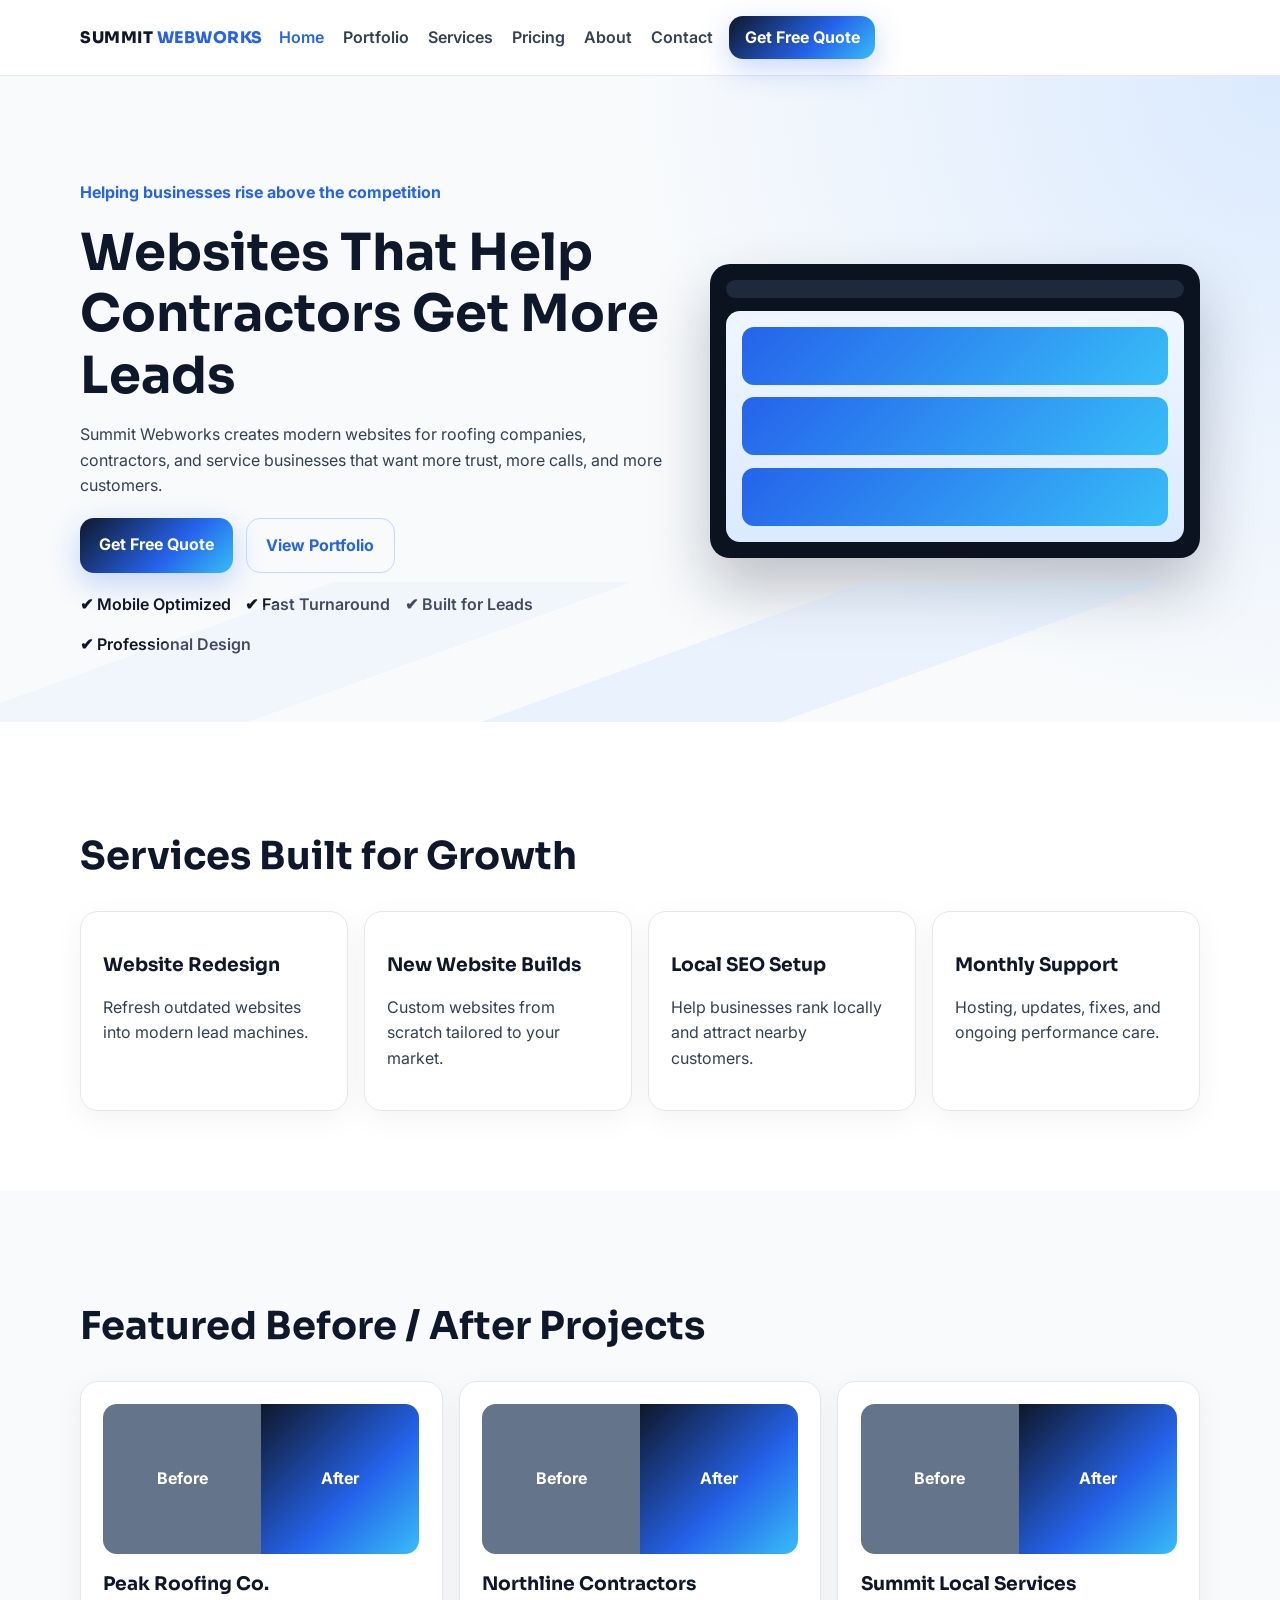
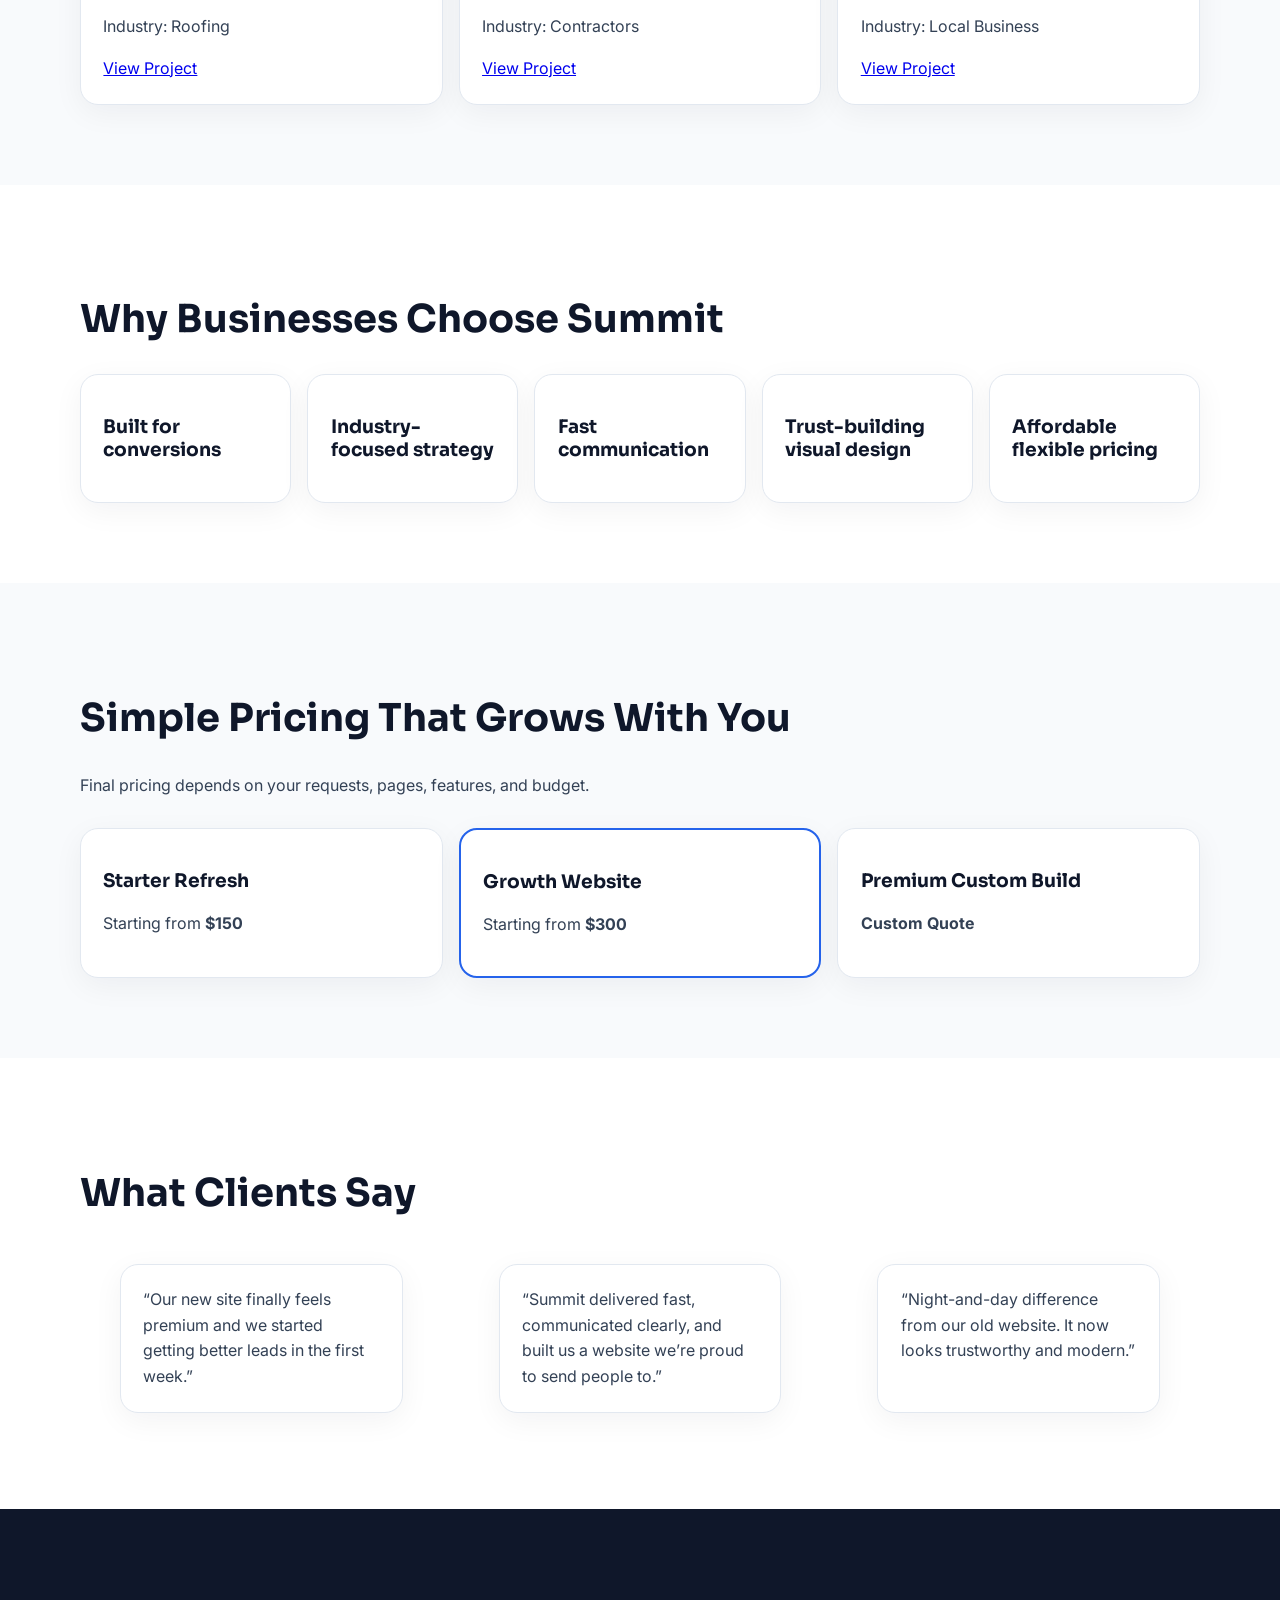
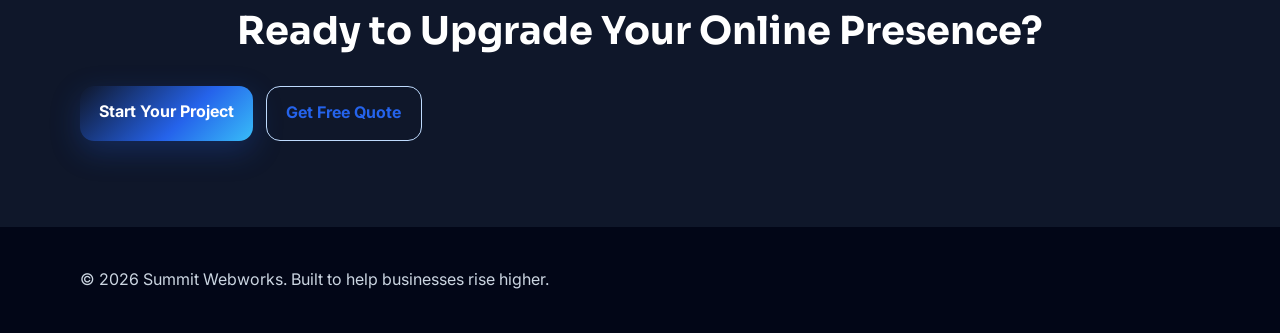
==== index.html @ aa39cc5d "Merge branch 'main' into codex/create-premium-multi-page-website-for-summit-webworks-tgs2cf" ====
<!DOCTYPE html>
<html lang="en">
<head>
  <meta charset="UTF-8" />
  <meta name="viewport" content="width=device-width, initial-scale=1.0" />
  <meta name="description" content="Summit Webworks builds premium high-converting websites for roofing companies, contractors, and local service businesses." />
  <title>Summit Webworks | High-Converting Contractor Websites</title>
  <link rel="preconnect" href="https://fonts.googleapis.com">
  <link rel="preconnect" href="https://fonts.gstatic.com" crossorigin>
  <link href="https://fonts.googleapis.com/css2?family=Inter:wght@400;500;600;700;800&family=Sora:wght@600;700;800&display=swap" rel="stylesheet">
  <link rel="stylesheet" href="styles.css" />
</head>
<body>
  <div class="page-transition"></div>
  <header class="site-header">
    <nav class="nav container">
      <a href="index.html" class="logo">SUMMIT <span>WEBWORKS</span></a>
      <button class="nav-toggle" aria-label="Open menu">☰</button>
      <ul class="nav-links">
        <li><a class="active" href="index.html">Home</a></li>
        <li><a href="portfolio.html">Portfolio</a></li>
        <li><a href="services.html">Services</a></li>
        <li><a href="pricing.html">Pricing</a></li>
        <li><a href="about.html">About</a></li>
        <li><a href="contact.html">Contact</a></li>
      </ul>
      <a class="btn btn-sm" href="contact.html">Get Free Quote</a>
    </nav>
  </header>

  <main>
    <section class="hero">
      <div class="mountain-overlay"></div>
      <div class="container grid-2">
        <div class="hero-copy reveal">
          <p class="eyebrow">Helping businesses rise above the competition</p>
          <h1>Websites That Help Contractors Get More Leads</h1>
          <p>Summit Webworks creates modern websites for roofing companies, contractors, and service businesses that want more trust, more calls, and more customers.</p>
          <div class="hero-actions">
            <a class="btn" href="contact.html">Get Free Quote</a>
            <a class="btn btn-outline" href="portfolio.html">View Portfolio</a>
          </div>
          <div class="trust-badges">
            <span>✔ Mobile Optimized</span><span>✔ Fast Turnaround</span><span>✔ Built for Leads</span><span>✔ Professional Design</span>
          </div>
        </div>
        <div class="hero-visual reveal delay-1">
          <div class="device-mockup">
            <div class="mockup-top"></div>
            <div class="mockup-screen">
              <div class="mockup-card"></div><div class="mockup-card"></div><div class="mockup-card"></div>
            </div>
          </div>
        </div>
      </div>
    </section>

    <section class="section container">
      <div class="section-head reveal"><h2>Services Built for Growth</h2></div>
      <div class="card-grid four">
        <article class="card reveal"><h3>Website Redesign</h3><p>Refresh outdated websites into modern lead machines.</p></article>
        <article class="card reveal delay-1"><h3>New Website Builds</h3><p>Custom websites from scratch tailored to your market.</p></article>
        <article class="card reveal delay-2"><h3>Local SEO Setup</h3><p>Help businesses rank locally and attract nearby customers.</p></article>
        <article class="card reveal delay-3"><h3>Monthly Support</h3><p>Hosting, updates, fixes, and ongoing performance care.</p></article>
      </div>
    </section>

    <section class="section alt">
      <div class="container">
        <div class="section-head reveal"><h2>Featured Before / After Projects</h2></div>
        <div class="portfolio-grid">
          <article class="portfolio-card reveal"><div class="image-split"><div>Before</div><div>After</div></div><h3>Peak Roofing Co.</h3><p>Industry: Roofing</p><a href="portfolio.html">View Project</a></article>
          <article class="portfolio-card reveal delay-1"><div class="image-split"><div>Before</div><div>After</div></div><h3>Northline Contractors</h3><p>Industry: Contractors</p><a href="portfolio.html">View Project</a></article>
          <article class="portfolio-card reveal delay-2"><div class="image-split"><div>Before</div><div>After</div></div><h3>Summit Local Services</h3><p>Industry: Local Business</p><a href="portfolio.html">View Project</a></article>
        </div>
      </div>
    </section>

    <section class="section container">
      <div class="section-head reveal"><h2>Why Businesses Choose Summit</h2></div>
      <div class="stats-grid">
        <div class="stat reveal"><h3>Built for conversions</h3></div><div class="stat reveal delay-1"><h3>Industry-focused strategy</h3></div><div class="stat reveal delay-2"><h3>Fast communication</h3></div><div class="stat reveal"><h3>Trust-building visual design</h3></div><div class="stat reveal delay-1"><h3>Affordable flexible pricing</h3></div>
      </div>
    </section>

    <section class="section alt">
      <div class="container">
        <div class="section-head reveal"><h2>Simple Pricing That Grows With You</h2><p>Final pricing depends on your requests, pages, features, and budget.</p></div>
        <div class="pricing-grid">
          <article class="price-card reveal"><h3>Starter Refresh</h3><p>Starting from <strong>$150</strong></p></article>
          <article class="price-card featured reveal delay-1"><h3>Growth Website</h3><p>Starting from <strong>$300</strong></p></article>
          <article class="price-card reveal delay-2"><h3>Premium Custom Build</h3><p><strong>Custom Quote</strong></p></article>
        </div>
      </div>
    </section>

    <section class="section container">
      <div class="section-head reveal"><h2>What Clients Say</h2></div>
      <div class="card-grid three">
        <blockquote class="card reveal">“Our new site finally feels premium and we started getting better leads in the first week.”</blockquote>
        <blockquote class="card reveal delay-1">“Summit delivered fast, communicated clearly, and built us a website we’re proud to send people to.”</blockquote>
        <blockquote class="card reveal delay-2">“Night-and-day difference from our old website. It now looks trustworthy and modern.”</blockquote>
      </div>
    </section>

    <section class="final-cta">
      <div class="container reveal">
        <h2>Ready to Upgrade Your Online Presence?</h2>
        <div class="hero-actions">
          <a class="btn" href="contact.html">Start Your Project</a>
          <a class="btn btn-outline" href="contact.html">Get Free Quote</a>
        </div>
      </div>
    </section>
  </main>

  <footer class="site-footer"><div class="container"><p>© 2026 Summit Webworks. Built to help businesses rise higher.</p></div></footer>
  <script src="script.js"></script>
</body>
</html>
---- styles.css ----
:root{--navy:#0F172A;--royal:#2563EB;--sky:#38BDF8;--white:#fff;--gray:#F8FAFC;--slate:#334155;--grad:linear-gradient(135deg,#0F172A 0%,#2563EB 60%,#38BDF8 100%)}*{box-sizing:border-box}html{scroll-behavior:smooth}body{margin:0;font-family:Inter,sans-serif;color:var(--slate);background:var(--white);line-height:1.6}.container{width:min(1120px,92%);margin:auto}.site-header{position:sticky;top:0;z-index:50;background:rgba(255,255,255,.92);backdrop-filter:blur(12px);border-bottom:1px solid #e2e8f0}.site-header.shrink .nav{padding:.6rem 0}.nav{display:flex;align-items:center;gap:1rem;padding:1rem 0;transition:.25s}.logo{font-family:Sora,sans-serif;font-weight:800;text-decoration:none;color:var(--navy);letter-spacing:.5px}.logo span{color:var(--royal)}.nav-links{display:flex;gap:1.2rem;list-style:none;margin:0;padding:0}.nav-links a{text-decoration:none;color:var(--slate);font-weight:600}.nav-links a.active,.nav-links a:hover{color:var(--royal)}.nav-toggle{display:none}.btn{background:var(--grad);color:var(--white);padding:.85rem 1.2rem;border-radius:14px;text-decoration:none;font-weight:700;border:none;display:inline-block;box-shadow:0 10px 30px rgba(37,99,235,.25);transition:.25s}.btn:hover{transform:translateY(-2px);filter:brightness(1.05);box-shadow:0 12px 32px rgba(37,99,235,.35)}.btn-outline{background:transparent;border:1px solid #bfdbfe;color:var(--royal);box-shadow:none}.btn-sm{padding:.55rem .95rem}.hero{position:relative;background:radial-gradient(circle at 100% 0%,#dbeafe 0%,transparent 45%),var(--gray);padding:5.5rem 0 4rem;overflow:hidden}.mountain-overlay{position:absolute;inset:auto 0 0 0;height:140px;background:linear-gradient(160deg,transparent 0 20%,#dbeafe40 20% 38%,transparent 38% 52%,#bfdbfe40 52% 70%,transparent 70%)}.grid-2{display:grid;grid-template-columns:1.1fr .9fr;gap:2rem;align-items:center}.eyebrow{color:var(--royal);font-weight:700}h1,h2,h3{font-family:Sora,sans-serif;color:var(--navy);line-height:1.2}h1{font-size:clamp(2rem,4vw,3.6rem);margin:.5rem 0 1rem}h2{font-size:clamp(1.7rem,3vw,2.6rem)}.hero-actions{display:flex;gap:.8rem;flex-wrap:wrap;margin:1.2rem 0}.trust-badges{display:flex;flex-wrap:wrap;gap:.9rem;font-weight:600;color:var(--navy)}.device-mockup{background:#0b1220;border-radius:20px;padding:1rem;box-shadow:0 30px 60px rgba(15,23,42,.25)}.mockup-top{height:18px;background:#1e293b;border-radius:10px;margin-bottom:.8rem}.mockup-screen{background:linear-gradient(180deg,#eff6ff,#dbeafe);border-radius:14px;padding:1rem;display:grid;gap:.8rem}.mockup-card{height:58px;border-radius:12px;background:linear-gradient(135deg,#2563eb,#38bdf8)}.section{padding:5rem 0}.alt{background:var(--gray)}.section-head{margin-bottom:1.8rem}.card-grid,.portfolio-grid,.pricing-grid,.stats-grid{display:grid;gap:1rem}.four{grid-template-columns:repeat(4,1fr)}.three{grid-template-columns:repeat(3,1fr)}.card,.portfolio-card,.price-card,.stat{background:#fff;padding:1.4rem;border:1px solid #e2e8f0;border-radius:18px;box-shadow:0 8px 30px rgba(15,23,42,.05);transition:.25s}.card:hover,.portfolio-card:hover,.price-card:hover,.stat:hover{transform:translateY(-6px);box-shadow:0 18px 40px rgba(15,23,42,.1)}.portfolio-grid{grid-template-columns:repeat(3,1fr)}.image-split{height:150px;border-radius:14px;overflow:hidden;display:grid;grid-template-columns:1fr 1fr;margin-bottom:.8rem}.image-split div{display:grid;place-items:center;font-weight:700;color:#fff}.image-split div:first-child{background:#64748b}.image-split div:last-child{background:var(--grad)}.stats-grid{grid-template-columns:repeat(5,1fr)}.pricing-grid{grid-template-columns:repeat(3,1fr)}.featured{border:2px solid var(--royal)}.final-cta{padding:4.2rem 0;background:var(--navy);color:#fff;text-align:center}.final-cta h2{color:#fff}.site-footer{padding:1.5rem 0;background:#020617;color:#cbd5e1}.form{display:grid;gap:.9rem}.form input,.form textarea,.form select{padding:.8rem;border-radius:10px;border:1px solid #cbd5e1;font:inherit}.reveal{opacity:0;transform:translateY(18px);transition:.7s}.reveal.show{opacity:1;transform:none}.delay-1{transition-delay:.1s}.delay-2{transition-delay:.2s}.delay-3{transition-delay:.3s}.page-transition{position:fixed;inset:0;background:var(--white);z-index:999;transform:translateY(-100%);animation:pageIn .7s ease}@keyframes pageIn{from{transform:translateY(0)}to{transform:translateY(-100%)}}
@media (max-width:980px){.grid-2,.four,.three,.portfolio-grid,.pricing-grid,.stats-grid{grid-template-columns:1fr 1fr}.nav-toggle{display:block;background:none;border:none;font-size:1.4rem}.nav-links{position:absolute;right:4%;top:68px;background:#fff;border:1px solid #e2e8f0;border-radius:12px;padding:1rem;display:none;flex-direction:column}.nav-links.open{display:flex}.nav .btn-sm{display:none}}
@media (max-width:640px){.grid-2,.four,.three,.portfolio-grid,.pricing-grid,.stats-grid{grid-template-columns:1fr}.section{padding:3.5rem 0}}
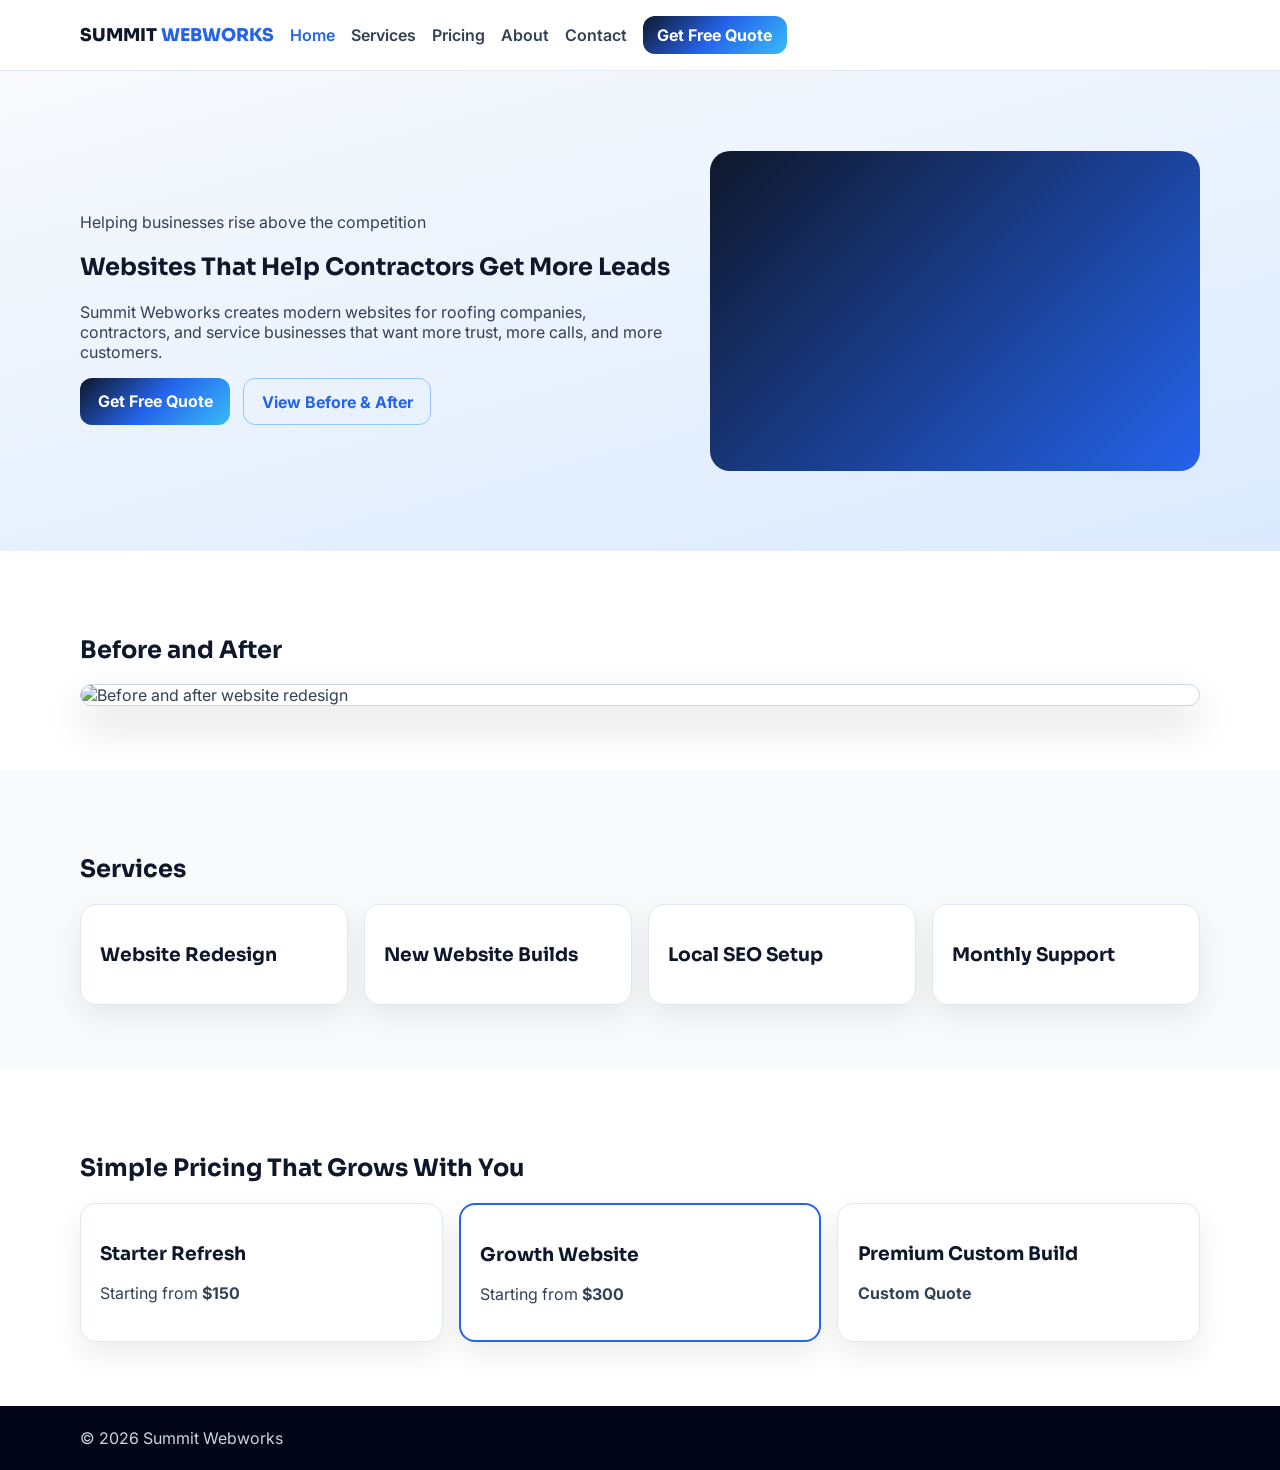
==== commit 7f6aa8ed: "Rebuild website from scratch with new files and layout" ====
--- a/index.html
+++ b/index.html
@@ -1,120 +1,10 @@
-<!DOCTYPE html>
-<html lang="en">
-<head>
-  <meta charset="UTF-8" />
-  <meta name="viewport" content="width=device-width, initial-scale=1.0" />
-  <meta name="description" content="Summit Webworks builds premium high-converting websites for roofing companies, contractors, and local service businesses." />
-  <title>Summit Webworks | High-Converting Contractor Websites</title>
-  <link rel="preconnect" href="https://fonts.googleapis.com">
-  <link rel="preconnect" href="https://fonts.gstatic.com" crossorigin>
-  <link href="https://fonts.googleapis.com/css2?family=Inter:wght@400;500;600;700;800&family=Sora:wght@600;700;800&display=swap" rel="stylesheet">
-  <link rel="stylesheet" href="styles.css" />
-</head>
+<!doctype html>
+<html lang="en"><head><meta charset="UTF-8"><meta name="viewport" content="width=device-width, initial-scale=1"><title>Summit Webworks</title><link rel="preconnect" href="https://fonts.googleapis.com"><link rel="preconnect" href="https://fonts.gstatic.com" crossorigin><link href="https://fonts.googleapis.com/css2?family=Inter:wght@400;600;700;800&family=Sora:wght@700;800&display=swap" rel="stylesheet"><link rel="stylesheet" href="styles.css"></head>
 <body>
-  <div class="page-transition"></div>
-  <header class="site-header">
-    <nav class="nav container">
-      <a href="index.html" class="logo">SUMMIT <span>WEBWORKS</span></a>
-      <button class="nav-toggle" aria-label="Open menu">☰</button>
-      <ul class="nav-links">
-        <li><a class="active" href="index.html">Home</a></li>
-        <li><a href="portfolio.html">Portfolio</a></li>
-        <li><a href="services.html">Services</a></li>
-        <li><a href="pricing.html">Pricing</a></li>
-        <li><a href="about.html">About</a></li>
-        <li><a href="contact.html">Contact</a></li>
-      </ul>
-      <a class="btn btn-sm" href="contact.html">Get Free Quote</a>
-    </nav>
-  </header>
-
-  <main>
-    <section class="hero">
-      <div class="mountain-overlay"></div>
-      <div class="container grid-2">
-        <div class="hero-copy reveal">
-          <p class="eyebrow">Helping businesses rise above the competition</p>
-          <h1>Websites That Help Contractors Get More Leads</h1>
-          <p>Summit Webworks creates modern websites for roofing companies, contractors, and service businesses that want more trust, more calls, and more customers.</p>
-          <div class="hero-actions">
-            <a class="btn" href="contact.html">Get Free Quote</a>
-            <a class="btn btn-outline" href="portfolio.html">View Portfolio</a>
-          </div>
-          <div class="trust-badges">
-            <span>✔ Mobile Optimized</span><span>✔ Fast Turnaround</span><span>✔ Built for Leads</span><span>✔ Professional Design</span>
-          </div>
-        </div>
-        <div class="hero-visual reveal delay-1">
-          <div class="device-mockup">
-            <div class="mockup-top"></div>
-            <div class="mockup-screen">
-              <div class="mockup-card"></div><div class="mockup-card"></div><div class="mockup-card"></div>
-            </div>
-          </div>
-        </div>
-      </div>
-    </section>
-
-    <section class="section container">
-      <div class="section-head reveal"><h2>Services Built for Growth</h2></div>
-      <div class="card-grid four">
-        <article class="card reveal"><h3>Website Redesign</h3><p>Refresh outdated websites into modern lead machines.</p></article>
-        <article class="card reveal delay-1"><h3>New Website Builds</h3><p>Custom websites from scratch tailored to your market.</p></article>
-        <article class="card reveal delay-2"><h3>Local SEO Setup</h3><p>Help businesses rank locally and attract nearby customers.</p></article>
-        <article class="card reveal delay-3"><h3>Monthly Support</h3><p>Hosting, updates, fixes, and ongoing performance care.</p></article>
-      </div>
-    </section>
-
-    <section class="section alt">
-      <div class="container">
-        <div class="section-head reveal"><h2>Featured Before / After Projects</h2></div>
-        <div class="portfolio-grid">
-          <article class="portfolio-card reveal"><div class="image-split"><div>Before</div><div>After</div></div><h3>Peak Roofing Co.</h3><p>Industry: Roofing</p><a href="portfolio.html">View Project</a></article>
-          <article class="portfolio-card reveal delay-1"><div class="image-split"><div>Before</div><div>After</div></div><h3>Northline Contractors</h3><p>Industry: Contractors</p><a href="portfolio.html">View Project</a></article>
-          <article class="portfolio-card reveal delay-2"><div class="image-split"><div>Before</div><div>After</div></div><h3>Summit Local Services</h3><p>Industry: Local Business</p><a href="portfolio.html">View Project</a></article>
-        </div>
-      </div>
-    </section>
-
-    <section class="section container">
-      <div class="section-head reveal"><h2>Why Businesses Choose Summit</h2></div>
-      <div class="stats-grid">
-        <div class="stat reveal"><h3>Built for conversions</h3></div><div class="stat reveal delay-1"><h3>Industry-focused strategy</h3></div><div class="stat reveal delay-2"><h3>Fast communication</h3></div><div class="stat reveal"><h3>Trust-building visual design</h3></div><div class="stat reveal delay-1"><h3>Affordable flexible pricing</h3></div>
-      </div>
-    </section>
-
-    <section class="section alt">
-      <div class="container">
-        <div class="section-head reveal"><h2>Simple Pricing That Grows With You</h2><p>Final pricing depends on your requests, pages, features, and budget.</p></div>
-        <div class="pricing-grid">
-          <article class="price-card reveal"><h3>Starter Refresh</h3><p>Starting from <strong>$150</strong></p></article>
-          <article class="price-card featured reveal delay-1"><h3>Growth Website</h3><p>Starting from <strong>$300</strong></p></article>
-          <article class="price-card reveal delay-2"><h3>Premium Custom Build</h3><p><strong>Custom Quote</strong></p></article>
-        </div>
-      </div>
-    </section>
-
-    <section class="section container">
-      <div class="section-head reveal"><h2>What Clients Say</h2></div>
-      <div class="card-grid three">
-        <blockquote class="card reveal">“Our new site finally feels premium and we started getting better leads in the first week.”</blockquote>
-        <blockquote class="card reveal delay-1">“Summit delivered fast, communicated clearly, and built us a website we’re proud to send people to.”</blockquote>
-        <blockquote class="card reveal delay-2">“Night-and-day difference from our old website. It now looks trustworthy and modern.”</blockquote>
-      </div>
-    </section>
-
-    <section class="final-cta">
-      <div class="container reveal">
-        <h2>Ready to Upgrade Your Online Presence?</h2>
-        <div class="hero-actions">
-          <a class="btn" href="contact.html">Start Your Project</a>
-          <a class="btn btn-outline" href="contact.html">Get Free Quote</a>
-        </div>
-      </div>
-    </section>
-  </main>
-
-  <footer class="site-footer"><div class="container"><p>© 2026 Summit Webworks. Built to help businesses rise higher.</p></div></footer>
-  <script src="script.js"></script>
-</body>
-</html>
+<header class="site-header"><nav class="container nav"><a class="logo" href="index.html">SUMMIT <span>WEBWORKS</span></a><button class="nav-toggle">☰</button><ul class="nav-links"><li><a class="active" href="index.html">Home</a></li><li><a href="services.html">Services</a></li><li><a href="pricing.html">Pricing</a></li><li><a href="about.html">About</a></li><li><a href="contact.html">Contact</a></li></ul><a class="btn btn-sm" href="contact.html">Get Free Quote</a></nav></header>
+<main>
+<section class="hero"><div class="container grid"><div><p class="eyebrow">Helping businesses rise above the competition</p><h1>Websites That Help Contractors Get More Leads</h1><p>Summit Webworks creates modern websites for roofing companies, contractors, and service businesses that want more trust, more calls, and more customers.</p><div class="actions"><a class="btn" href="contact.html">Get Free Quote</a><a class="btn btn-outline" href="#before-after">View Before & After</a></div></div><div class="mock"></div></div></section>
+<section class="section container" id="before-after"><h2>Before and After</h2><img class="ba-image" src="assets/before-after-uploaded.png" alt="Before and after website redesign"></section>
+<section class="section alt"><div class="container"><h2>Services</h2><div class="cards"><article class="card"><h3>Website Redesign</h3></article><article class="card"><h3>New Website Builds</h3></article><article class="card"><h3>Local SEO Setup</h3></article><article class="card"><h3>Monthly Support</h3></article></div></div></section>
+<section class="section container"><h2>Simple Pricing That Grows With You</h2><div class="cards three"><article class="card"><h3>Starter Refresh</h3><p>Starting from <strong>$150</strong></p></article><article class="card featured"><h3>Growth Website</h3><p>Starting from <strong>$300</strong></p></article><article class="card"><h3>Premium Custom Build</h3><p><strong>Custom Quote</strong></p></article></div></section>
+</main><footer class="site-footer"><div class="container">© 2026 Summit Webworks</div></footer><script src="script.js"></script></body></html>
--- a/styles.css
+++ b/styles.css
@@ -1,3 +1 @@
-:root{--navy:#0F172A;--royal:#2563EB;--sky:#38BDF8;--white:#fff;--gray:#F8FAFC;--slate:#334155;--grad:linear-gradient(135deg,#0F172A 0%,#2563EB 60%,#38BDF8 100%)}*{box-sizing:border-box}html{scroll-behavior:smooth}body{margin:0;font-family:Inter,sans-serif;color:var(--slate);background:var(--white);line-height:1.6}.container{width:min(1120px,92%);margin:auto}.site-header{position:sticky;top:0;z-index:50;background:rgba(255,255,255,.92);backdrop-filter:blur(12px);border-bottom:1px solid #e2e8f0}.site-header.shrink .nav{padding:.6rem 0}.nav{display:flex;align-items:center;gap:1rem;padding:1rem 0;transition:.25s}.logo{font-family:Sora,sans-serif;font-weight:800;text-decoration:none;color:var(--navy);letter-spacing:.5px}.logo span{color:var(--royal)}.nav-links{display:flex;gap:1.2rem;list-style:none;margin:0;padding:0}.nav-links a{text-decoration:none;color:var(--slate);font-weight:600}.nav-links a.active,.nav-links a:hover{color:var(--royal)}.nav-toggle{display:none}.btn{background:var(--grad);color:var(--white);padding:.85rem 1.2rem;border-radius:14px;text-decoration:none;font-weight:700;border:none;display:inline-block;box-shadow:0 10px 30px rgba(37,99,235,.25);transition:.25s}.btn:hover{transform:translateY(-2px);filter:brightness(1.05);box-shadow:0 12px 32px rgba(37,99,235,.35)}.btn-outline{background:transparent;border:1px solid #bfdbfe;color:var(--royal);box-shadow:none}.btn-sm{padding:.55rem .95rem}.hero{position:relative;background:radial-gradient(circle at 100% 0%,#dbeafe 0%,transparent 45%),var(--gray);padding:5.5rem 0 4rem;overflow:hidden}.mountain-overlay{position:absolute;inset:auto 0 0 0;height:140px;background:linear-gradient(160deg,transparent 0 20%,#dbeafe40 20% 38%,transparent 38% 52%,#bfdbfe40 52% 70%,transparent 70%)}.grid-2{display:grid;grid-template-columns:1.1fr .9fr;gap:2rem;align-items:center}.eyebrow{color:var(--royal);font-weight:700}h1,h2,h3{font-family:Sora,sans-serif;color:var(--navy);line-height:1.2}h1{font-size:clamp(2rem,4vw,3.6rem);margin:.5rem 0 1rem}h2{font-size:clamp(1.7rem,3vw,2.6rem)}.hero-actions{display:flex;gap:.8rem;flex-wrap:wrap;margin:1.2rem 0}.trust-badges{display:flex;flex-wrap:wrap;gap:.9rem;font-weight:600;color:var(--navy)}.device-mockup{background:#0b1220;border-radius:20px;padding:1rem;box-shadow:0 30px 60px rgba(15,23,42,.25)}.mockup-top{height:18px;background:#1e293b;border-radius:10px;margin-bottom:.8rem}.mockup-screen{background:linear-gradient(180deg,#eff6ff,#dbeafe);border-radius:14px;padding:1rem;display:grid;gap:.8rem}.mockup-card{height:58px;border-radius:12px;background:linear-gradient(135deg,#2563eb,#38bdf8)}.section{padding:5rem 0}.alt{background:var(--gray)}.section-head{margin-bottom:1.8rem}.card-grid,.portfolio-grid,.pricing-grid,.stats-grid{display:grid;gap:1rem}.four{grid-template-columns:repeat(4,1fr)}.three{grid-template-columns:repeat(3,1fr)}.card,.portfolio-card,.price-card,.stat{background:#fff;padding:1.4rem;border:1px solid #e2e8f0;border-radius:18px;box-shadow:0 8px 30px rgba(15,23,42,.05);transition:.25s}.card:hover,.portfolio-card:hover,.price-card:hover,.stat:hover{transform:translateY(-6px);box-shadow:0 18px 40px rgba(15,23,42,.1)}.portfolio-grid{grid-template-columns:repeat(3,1fr)}.image-split{height:150px;border-radius:14px;overflow:hidden;display:grid;grid-template-columns:1fr 1fr;margin-bottom:.8rem}.image-split div{display:grid;place-items:center;font-weight:700;color:#fff}.image-split div:first-child{background:#64748b}.image-split div:last-child{background:var(--grad)}.stats-grid{grid-template-columns:repeat(5,1fr)}.pricing-grid{grid-template-columns:repeat(3,1fr)}.featured{border:2px solid var(--royal)}.final-cta{padding:4.2rem 0;background:var(--navy);color:#fff;text-align:center}.final-cta h2{color:#fff}.site-footer{padding:1.5rem 0;background:#020617;color:#cbd5e1}.form{display:grid;gap:.9rem}.form input,.form textarea,.form select{padding:.8rem;border-radius:10px;border:1px solid #cbd5e1;font:inherit}.reveal{opacity:0;transform:translateY(18px);transition:.7s}.reveal.show{opacity:1;transform:none}.delay-1{transition-delay:.1s}.delay-2{transition-delay:.2s}.delay-3{transition-delay:.3s}.page-transition{position:fixed;inset:0;background:var(--white);z-index:999;transform:translateY(-100%);animation:pageIn .7s ease}@keyframes pageIn{from{transform:translateY(0)}to{transform:translateY(-100%)}}
-@media (max-width:980px){.grid-2,.four,.three,.portfolio-grid,.pricing-grid,.stats-grid{grid-template-columns:1fr 1fr}.nav-toggle{display:block;background:none;border:none;font-size:1.4rem}.nav-links{position:absolute;right:4%;top:68px;background:#fff;border:1px solid #e2e8f0;border-radius:12px;padding:1rem;display:none;flex-direction:column}.nav-links.open{display:flex}.nav .btn-sm{display:none}}
-@media (max-width:640px){.grid-2,.four,.three,.portfolio-grid,.pricing-grid,.stats-grid{grid-template-columns:1fr}.section{padding:3.5rem 0}}
+:root{--navy:#0F172A;--royal:#2563EB;--sky:#38BDF8;--white:#fff;--gray:#F8FAFC;--slate:#334155}*{box-sizing:border-box}body{margin:0;font-family:Inter,sans-serif;color:var(--slate)}.container{width:min(1120px,92%);margin:auto}.site-header{position:sticky;top:0;background:#ffffffea;backdrop-filter:blur(8px);border-bottom:1px solid #e2e8f0}.nav{display:flex;align-items:center;gap:1rem;padding:1rem 0}.logo{text-decoration:none;font:800 1.1rem Sora,sans-serif;color:var(--navy)}.logo span{color:var(--royal)}.nav-links{display:flex;gap:1rem;list-style:none;margin:0;padding:0}.nav-links a{text-decoration:none;color:var(--slate);font-weight:600}.nav-links a.active{color:var(--royal)}.nav-toggle{display:none}.hero{padding:5rem 0;background:linear-gradient(165deg,#f8fafc,#dbeafe)}.grid{display:grid;grid-template-columns:1.1fr .9fr;gap:2rem;align-items:center}h1,h2,h3{color:var(--navy);font-family:Sora,sans-serif}.btn{display:inline-block;background:linear-gradient(135deg,#0F172A,#2563EB,#38BDF8);color:#fff;text-decoration:none;padding:.8rem 1.1rem;border-radius:12px;font-weight:700}.btn-outline{background:transparent;color:var(--royal);border:1px solid #93c5fd}.btn-sm{padding:.55rem .9rem}.actions{display:flex;gap:.8rem;flex-wrap:wrap}.mock{height:320px;border-radius:20px;background:linear-gradient(135deg,#0F172A,#2563EB)}.section{padding:4rem 0}.alt{background:var(--gray)}.cards{display:grid;grid-template-columns:repeat(4,1fr);gap:1rem}.cards.three{grid-template-columns:repeat(3,1fr)}.card{background:#fff;border:1px solid #e2e8f0;border-radius:16px;padding:1.2rem;box-shadow:0 12px 30px rgba(2,6,23,.08)}.featured{border:2px solid var(--royal)}.ba-image{width:100%;display:block;border-radius:16px;border:1px solid #cbd5e1;box-shadow:0 18px 42px rgba(2,6,23,.15)}.form{display:grid;gap:.8rem;max-width:720px}.form input,.form textarea{padding:.8rem;border:1px solid #cbd5e1;border-radius:10px}.site-footer{padding:1.4rem 0;background:#020617;color:#cbd5e1}@media (max-width:900px){.grid,.cards,.cards.three{grid-template-columns:1fr 1fr}.nav-toggle{display:block;background:none;border:none}.nav-links{display:none;position:absolute;right:4%;top:65px;flex-direction:column;background:#fff;padding:1rem;border:1px solid #e2e8f0;border-radius:12px}.nav-links.open{display:flex}}@media (max-width:640px){.grid,.cards,.cards.three{grid-template-columns:1fr}}
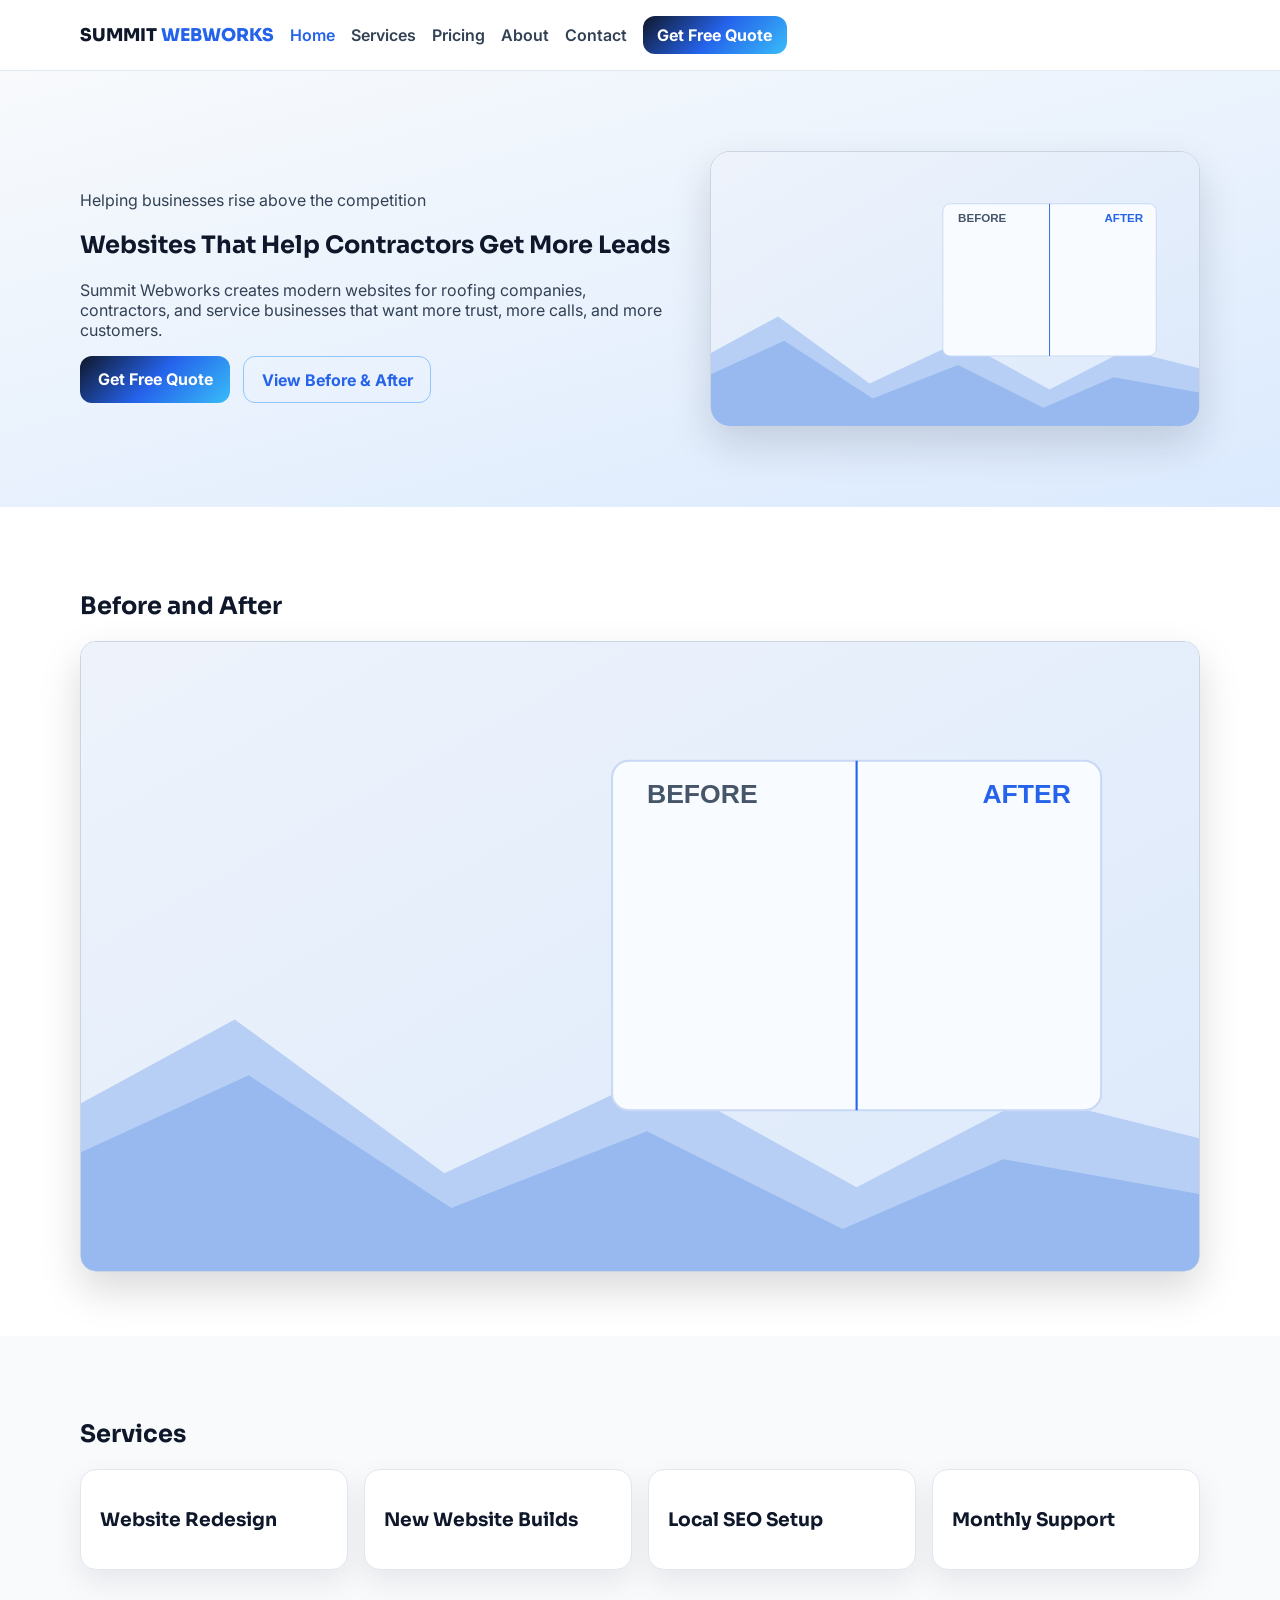
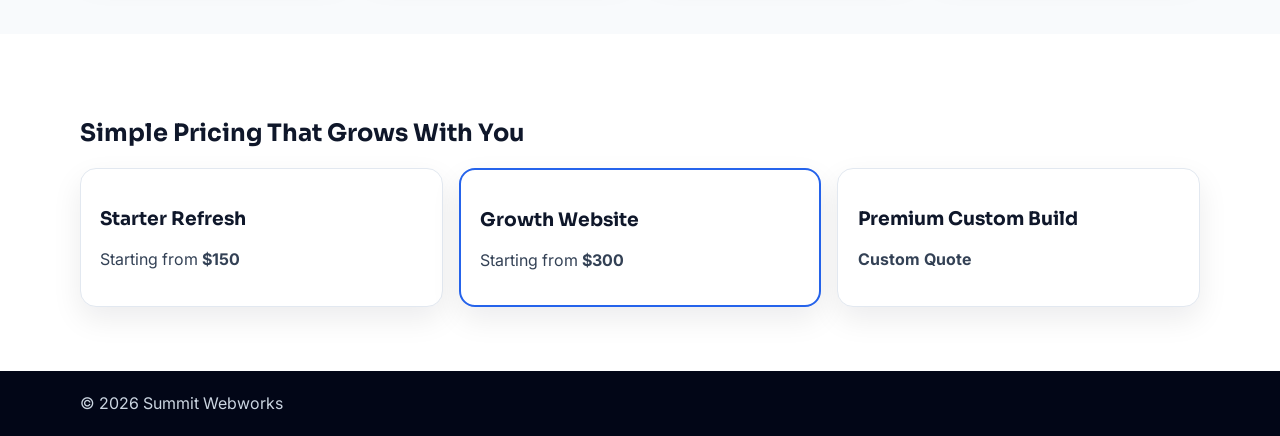
==== commit 10ed82f0: "Fix broken uploaded image path and use uploaded visual as hero image" ====
--- a/index.html
+++ b/index.html
@@ -3,8 +3,8 @@
 <body>
 <header class="site-header"><nav class="container nav"><a class="logo" href="index.html">SUMMIT <span>WEBWORKS</span></a><button class="nav-toggle">☰</button><ul class="nav-links"><li><a class="active" href="index.html">Home</a></li><li><a href="services.html">Services</a></li><li><a href="pricing.html">Pricing</a></li><li><a href="about.html">About</a></li><li><a href="contact.html">Contact</a></li></ul><a class="btn btn-sm" href="contact.html">Get Free Quote</a></nav></header>
 <main>
-<section class="hero"><div class="container grid"><div><p class="eyebrow">Helping businesses rise above the competition</p><h1>Websites That Help Contractors Get More Leads</h1><p>Summit Webworks creates modern websites for roofing companies, contractors, and service businesses that want more trust, more calls, and more customers.</p><div class="actions"><a class="btn" href="contact.html">Get Free Quote</a><a class="btn btn-outline" href="#before-after">View Before & After</a></div></div><div class="mock"></div></div></section>
-<section class="section container" id="before-after"><h2>Before and After</h2><img class="ba-image" src="assets/before-after-uploaded.png" alt="Before and after website redesign"></section>
+<section class="hero"><div class="container grid"><div><p class="eyebrow">Helping businesses rise above the competition</p><h1>Websites That Help Contractors Get More Leads</h1><p>Summit Webworks creates modern websites for roofing companies, contractors, and service businesses that want more trust, more calls, and more customers.</p><div class="actions"><a class="btn" href="contact.html">Get Free Quote</a><a class="btn btn-outline" href="#before-after">View Before & After</a></div></div><img class="hero-image" src="hero-uploaded.svg" alt="Before and after website redesign showcase"></div></section>
+<section class="section container" id="before-after"><h2>Before and After</h2><img class="ba-image" src="hero-uploaded.svg" alt="Before and after website redesign"></section>
 <section class="section alt"><div class="container"><h2>Services</h2><div class="cards"><article class="card"><h3>Website Redesign</h3></article><article class="card"><h3>New Website Builds</h3></article><article class="card"><h3>Local SEO Setup</h3></article><article class="card"><h3>Monthly Support</h3></article></div></div></section>
 <section class="section container"><h2>Simple Pricing That Grows With You</h2><div class="cards three"><article class="card"><h3>Starter Refresh</h3><p>Starting from <strong>$150</strong></p></article><article class="card featured"><h3>Growth Website</h3><p>Starting from <strong>$300</strong></p></article><article class="card"><h3>Premium Custom Build</h3><p><strong>Custom Quote</strong></p></article></div></section>
 </main><footer class="site-footer"><div class="container">© 2026 Summit Webworks</div></footer><script src="script.js"></script></body></html>
--- a/styles.css
+++ b/styles.css
@@ -1 +1,3 @@
 :root{--navy:#0F172A;--royal:#2563EB;--sky:#38BDF8;--white:#fff;--gray:#F8FAFC;--slate:#334155}*{box-sizing:border-box}body{margin:0;font-family:Inter,sans-serif;color:var(--slate)}.container{width:min(1120px,92%);margin:auto}.site-header{position:sticky;top:0;background:#ffffffea;backdrop-filter:blur(8px);border-bottom:1px solid #e2e8f0}.nav{display:flex;align-items:center;gap:1rem;padding:1rem 0}.logo{text-decoration:none;font:800 1.1rem Sora,sans-serif;color:var(--navy)}.logo span{color:var(--royal)}.nav-links{display:flex;gap:1rem;list-style:none;margin:0;padding:0}.nav-links a{text-decoration:none;color:var(--slate);font-weight:600}.nav-links a.active{color:var(--royal)}.nav-toggle{display:none}.hero{padding:5rem 0;background:linear-gradient(165deg,#f8fafc,#dbeafe)}.grid{display:grid;grid-template-columns:1.1fr .9fr;gap:2rem;align-items:center}h1,h2,h3{color:var(--navy);font-family:Sora,sans-serif}.btn{display:inline-block;background:linear-gradient(135deg,#0F172A,#2563EB,#38BDF8);color:#fff;text-decoration:none;padding:.8rem 1.1rem;border-radius:12px;font-weight:700}.btn-outline{background:transparent;color:var(--royal);border:1px solid #93c5fd}.btn-sm{padding:.55rem .9rem}.actions{display:flex;gap:.8rem;flex-wrap:wrap}.mock{height:320px;border-radius:20px;background:linear-gradient(135deg,#0F172A,#2563EB)}.section{padding:4rem 0}.alt{background:var(--gray)}.cards{display:grid;grid-template-columns:repeat(4,1fr);gap:1rem}.cards.three{grid-template-columns:repeat(3,1fr)}.card{background:#fff;border:1px solid #e2e8f0;border-radius:16px;padding:1.2rem;box-shadow:0 12px 30px rgba(2,6,23,.08)}.featured{border:2px solid var(--royal)}.ba-image{width:100%;display:block;border-radius:16px;border:1px solid #cbd5e1;box-shadow:0 18px 42px rgba(2,6,23,.15)}.form{display:grid;gap:.8rem;max-width:720px}.form input,.form textarea{padding:.8rem;border:1px solid #cbd5e1;border-radius:10px}.site-footer{padding:1.4rem 0;background:#020617;color:#cbd5e1}@media (max-width:900px){.grid,.cards,.cards.three{grid-template-columns:1fr 1fr}.nav-toggle{display:block;background:none;border:none}.nav-links{display:none;position:absolute;right:4%;top:65px;flex-direction:column;background:#fff;padding:1rem;border:1px solid #e2e8f0;border-radius:12px}.nav-links.open{display:flex}}@media (max-width:640px){.grid,.cards,.cards.three{grid-template-columns:1fr}}
+
+.hero-image{width:100%;border-radius:20px;border:1px solid #cbd5e1;box-shadow:0 18px 40px rgba(15,23,42,.15);display:block;object-fit:cover}
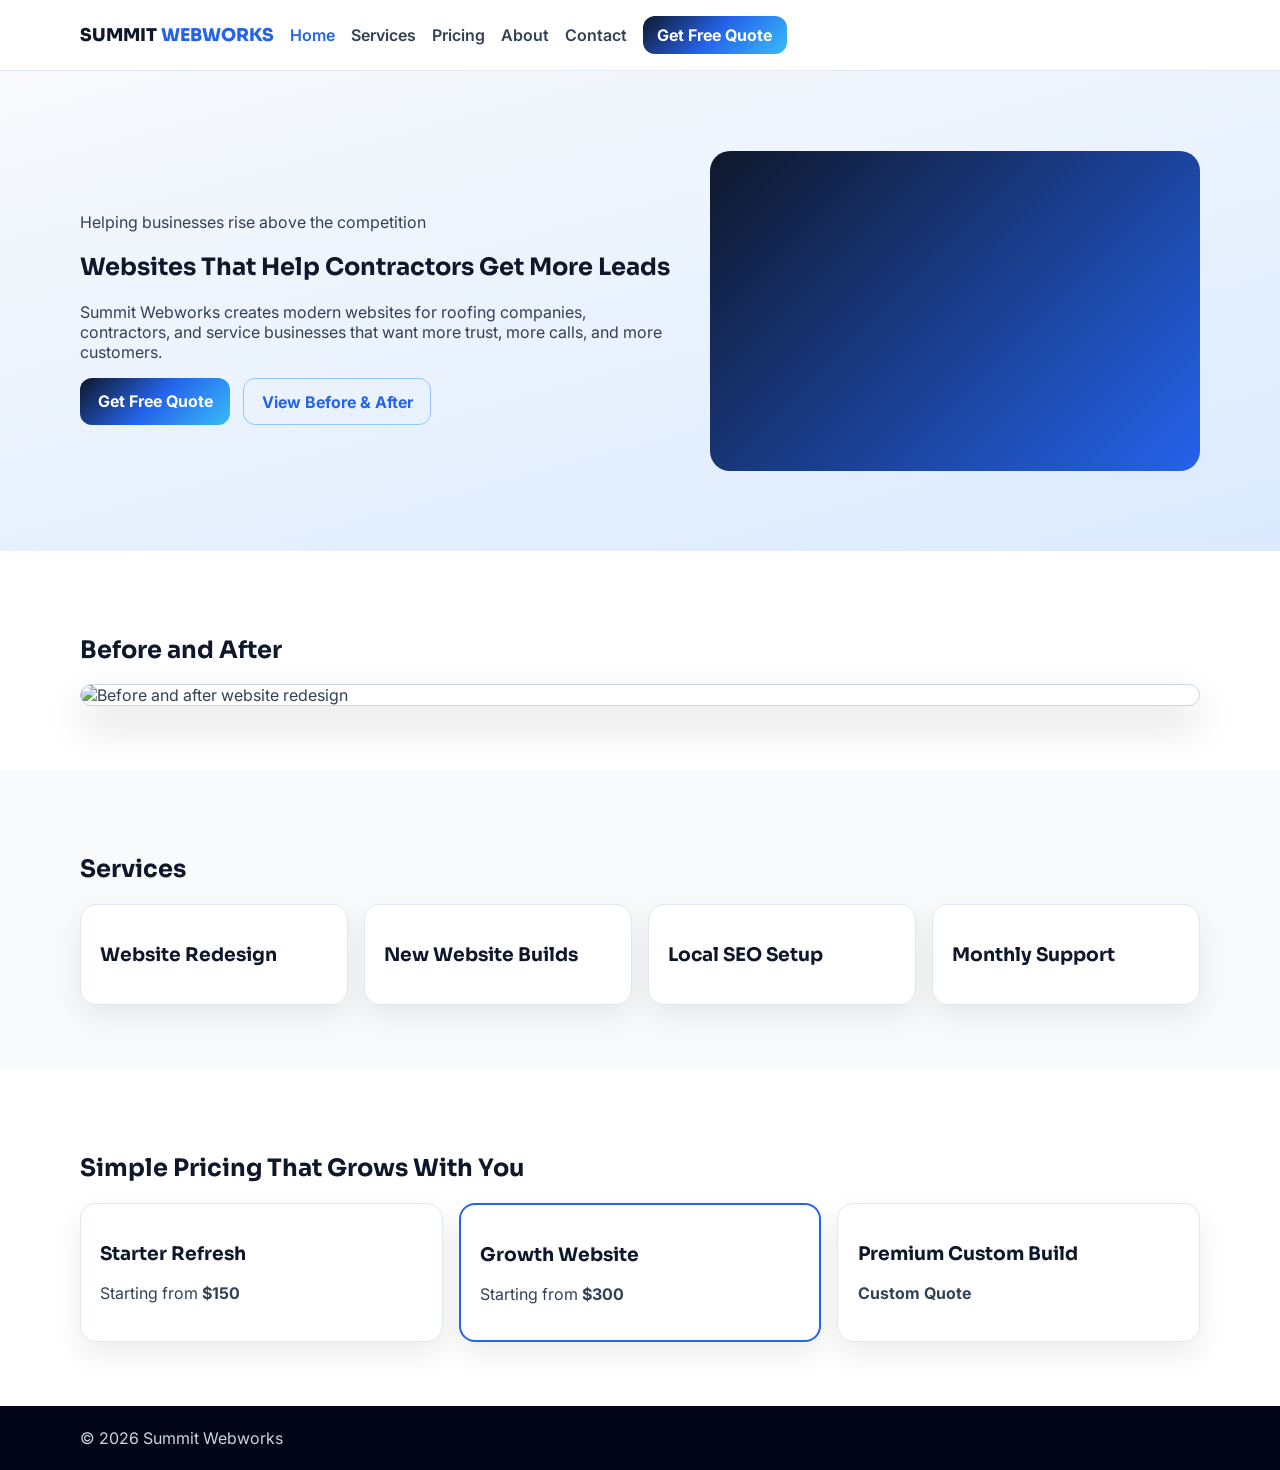
==== commit 01287b07: "Merge branch 'main' into codex/create-premium-multi-page-website-for-summit-webworks-v53ear" ====
--- a/index.html
+++ b/index.html
@@ -3,8 +3,8 @@
 <body>
 <header class="site-header"><nav class="container nav"><a class="logo" href="index.html">SUMMIT <span>WEBWORKS</span></a><button class="nav-toggle">☰</button><ul class="nav-links"><li><a class="active" href="index.html">Home</a></li><li><a href="services.html">Services</a></li><li><a href="pricing.html">Pricing</a></li><li><a href="about.html">About</a></li><li><a href="contact.html">Contact</a></li></ul><a class="btn btn-sm" href="contact.html">Get Free Quote</a></nav></header>
 <main>
-<section class="hero"><div class="container grid"><div><p class="eyebrow">Helping businesses rise above the competition</p><h1>Websites That Help Contractors Get More Leads</h1><p>Summit Webworks creates modern websites for roofing companies, contractors, and service businesses that want more trust, more calls, and more customers.</p><div class="actions"><a class="btn" href="contact.html">Get Free Quote</a><a class="btn btn-outline" href="#before-after">View Before & After</a></div></div><img class="hero-image" src="hero-uploaded.svg" alt="Before and after website redesign showcase"></div></section>
-<section class="section container" id="before-after"><h2>Before and After</h2><img class="ba-image" src="hero-uploaded.svg" alt="Before and after website redesign"></section>
+<section class="hero"><div class="container grid"><div><p class="eyebrow">Helping businesses rise above the competition</p><h1>Websites That Help Contractors Get More Leads</h1><p>Summit Webworks creates modern websites for roofing companies, contractors, and service businesses that want more trust, more calls, and more customers.</p><div class="actions"><a class="btn" href="contact.html">Get Free Quote</a><a class="btn btn-outline" href="#before-after">View Before & After</a></div></div><div class="mock"></div></div></section>
+<section class="section container" id="before-after"><h2>Before and After</h2><img class="ba-image" src="assets/before-after-uploaded.png" alt="Before and after website redesign"></section>
 <section class="section alt"><div class="container"><h2>Services</h2><div class="cards"><article class="card"><h3>Website Redesign</h3></article><article class="card"><h3>New Website Builds</h3></article><article class="card"><h3>Local SEO Setup</h3></article><article class="card"><h3>Monthly Support</h3></article></div></div></section>
 <section class="section container"><h2>Simple Pricing That Grows With You</h2><div class="cards three"><article class="card"><h3>Starter Refresh</h3><p>Starting from <strong>$150</strong></p></article><article class="card featured"><h3>Growth Website</h3><p>Starting from <strong>$300</strong></p></article><article class="card"><h3>Premium Custom Build</h3><p><strong>Custom Quote</strong></p></article></div></section>
 </main><footer class="site-footer"><div class="container">© 2026 Summit Webworks</div></footer><script src="script.js"></script></body></html>
--- a/styles.css
+++ b/styles.css
@@ -1,3 +1 @@
 :root{--navy:#0F172A;--royal:#2563EB;--sky:#38BDF8;--white:#fff;--gray:#F8FAFC;--slate:#334155}*{box-sizing:border-box}body{margin:0;font-family:Inter,sans-serif;color:var(--slate)}.container{width:min(1120px,92%);margin:auto}.site-header{position:sticky;top:0;background:#ffffffea;backdrop-filter:blur(8px);border-bottom:1px solid #e2e8f0}.nav{display:flex;align-items:center;gap:1rem;padding:1rem 0}.logo{text-decoration:none;font:800 1.1rem Sora,sans-serif;color:var(--navy)}.logo span{color:var(--royal)}.nav-links{display:flex;gap:1rem;list-style:none;margin:0;padding:0}.nav-links a{text-decoration:none;color:var(--slate);font-weight:600}.nav-links a.active{color:var(--royal)}.nav-toggle{display:none}.hero{padding:5rem 0;background:linear-gradient(165deg,#f8fafc,#dbeafe)}.grid{display:grid;grid-template-columns:1.1fr .9fr;gap:2rem;align-items:center}h1,h2,h3{color:var(--navy);font-family:Sora,sans-serif}.btn{display:inline-block;background:linear-gradient(135deg,#0F172A,#2563EB,#38BDF8);color:#fff;text-decoration:none;padding:.8rem 1.1rem;border-radius:12px;font-weight:700}.btn-outline{background:transparent;color:var(--royal);border:1px solid #93c5fd}.btn-sm{padding:.55rem .9rem}.actions{display:flex;gap:.8rem;flex-wrap:wrap}.mock{height:320px;border-radius:20px;background:linear-gradient(135deg,#0F172A,#2563EB)}.section{padding:4rem 0}.alt{background:var(--gray)}.cards{display:grid;grid-template-columns:repeat(4,1fr);gap:1rem}.cards.three{grid-template-columns:repeat(3,1fr)}.card{background:#fff;border:1px solid #e2e8f0;border-radius:16px;padding:1.2rem;box-shadow:0 12px 30px rgba(2,6,23,.08)}.featured{border:2px solid var(--royal)}.ba-image{width:100%;display:block;border-radius:16px;border:1px solid #cbd5e1;box-shadow:0 18px 42px rgba(2,6,23,.15)}.form{display:grid;gap:.8rem;max-width:720px}.form input,.form textarea{padding:.8rem;border:1px solid #cbd5e1;border-radius:10px}.site-footer{padding:1.4rem 0;background:#020617;color:#cbd5e1}@media (max-width:900px){.grid,.cards,.cards.three{grid-template-columns:1fr 1fr}.nav-toggle{display:block;background:none;border:none}.nav-links{display:none;position:absolute;right:4%;top:65px;flex-direction:column;background:#fff;padding:1rem;border:1px solid #e2e8f0;border-radius:12px}.nav-links.open{display:flex}}@media (max-width:640px){.grid,.cards,.cards.three{grid-template-columns:1fr}}
-
-.hero-image{width:100%;border-radius:20px;border:1px solid #cbd5e1;box-shadow:0 18px 40px rgba(15,23,42,.15);display:block;object-fit:cover}
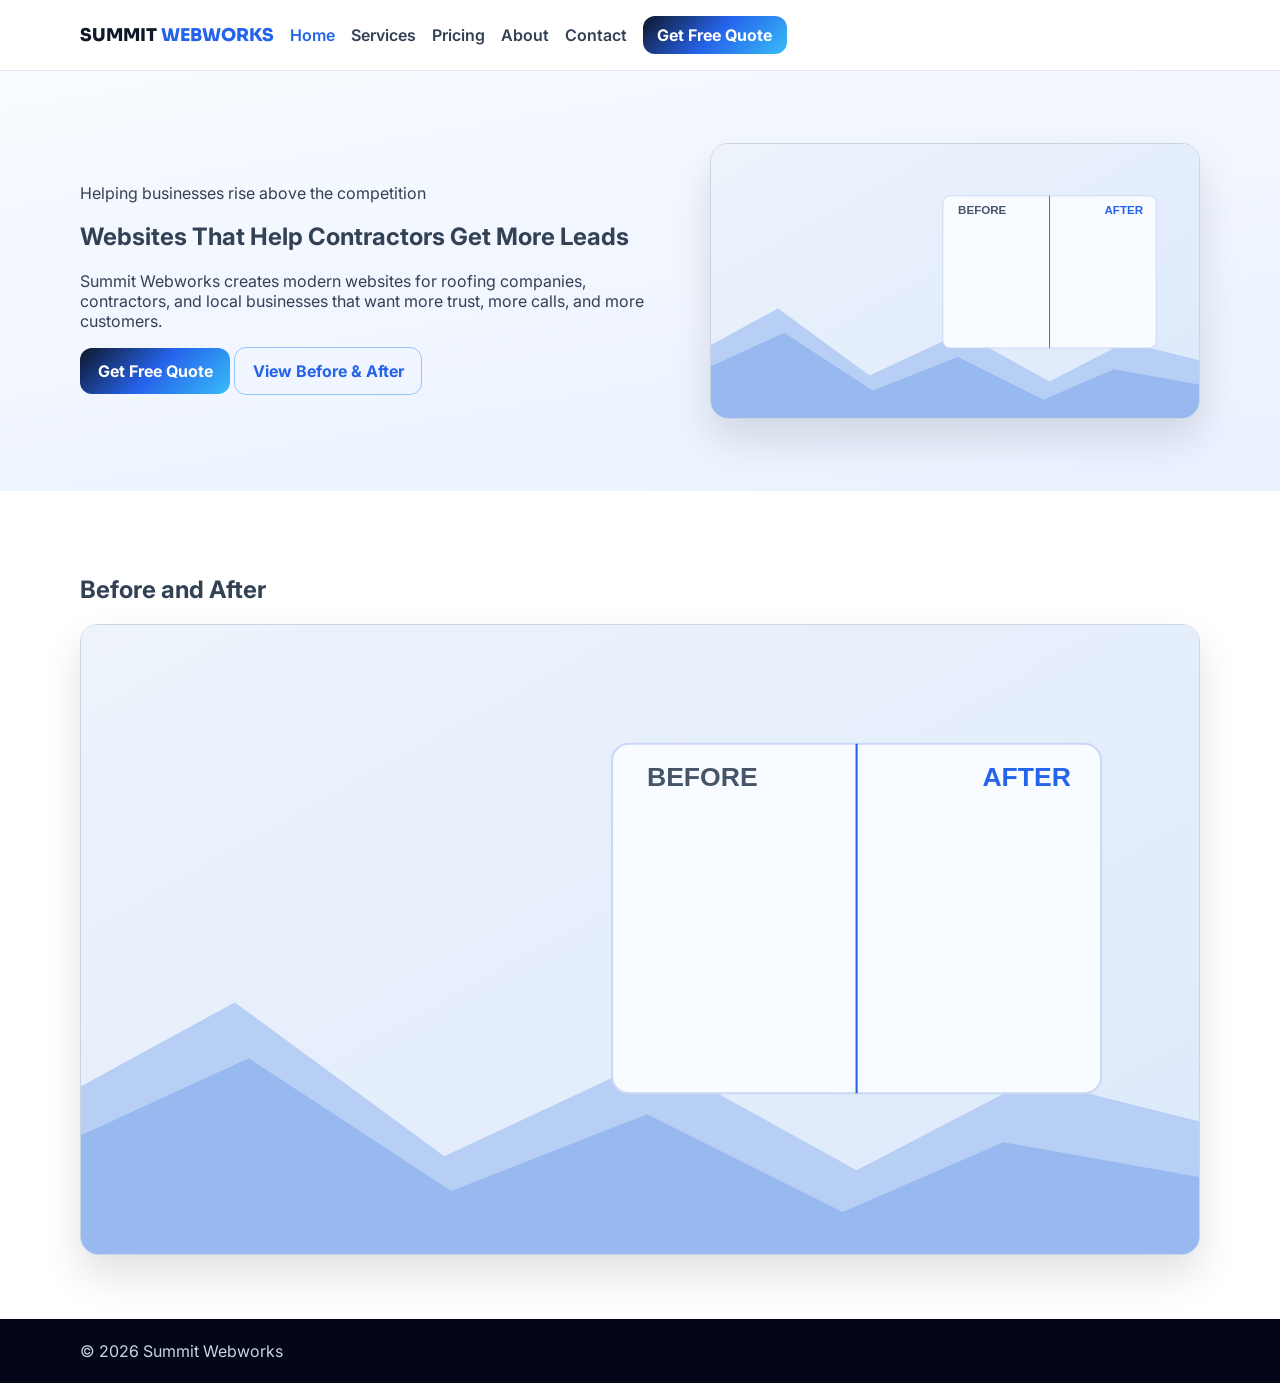
==== commit d8ffd698: "Clear and fully rewrite site with working hero/before-after image" ====
--- a/index.html
+++ b/index.html
@@ -1,10 +1,55 @@
-<!doctype html>
-<html lang="en"><head><meta charset="UTF-8"><meta name="viewport" content="width=device-width, initial-scale=1"><title>Summit Webworks</title><link rel="preconnect" href="https://fonts.googleapis.com"><link rel="preconnect" href="https://fonts.gstatic.com" crossorigin><link href="https://fonts.googleapis.com/css2?family=Inter:wght@400;600;700;800&family=Sora:wght@700;800&display=swap" rel="stylesheet"><link rel="stylesheet" href="styles.css"></head>
+<!DOCTYPE html>
+<html lang="en">
+<head>
+  <meta charset="UTF-8" />
+  <meta name="viewport" content="width=device-width, initial-scale=1.0" />
+  <title>Summit Webworks</title>
+  <link rel="preconnect" href="https://fonts.googleapis.com" />
+  <link rel="preconnect" href="https://fonts.gstatic.com" crossorigin />
+  <link href="https://fonts.googleapis.com/css2?family=Inter:wght@400;600;700;800&family=Sora:wght@700;800&display=swap" rel="stylesheet" />
+  <link rel="stylesheet" href="styles.css" />
+</head>
 <body>
-<header class="site-header"><nav class="container nav"><a class="logo" href="index.html">SUMMIT <span>WEBWORKS</span></a><button class="nav-toggle">☰</button><ul class="nav-links"><li><a class="active" href="index.html">Home</a></li><li><a href="services.html">Services</a></li><li><a href="pricing.html">Pricing</a></li><li><a href="about.html">About</a></li><li><a href="contact.html">Contact</a></li></ul><a class="btn btn-sm" href="contact.html">Get Free Quote</a></nav></header>
-<main>
-<section class="hero"><div class="container grid"><div><p class="eyebrow">Helping businesses rise above the competition</p><h1>Websites That Help Contractors Get More Leads</h1><p>Summit Webworks creates modern websites for roofing companies, contractors, and service businesses that want more trust, more calls, and more customers.</p><div class="actions"><a class="btn" href="contact.html">Get Free Quote</a><a class="btn btn-outline" href="#before-after">View Before & After</a></div></div><div class="mock"></div></div></section>
-<section class="section container" id="before-after"><h2>Before and After</h2><img class="ba-image" src="assets/before-after-uploaded.png" alt="Before and after website redesign"></section>
-<section class="section alt"><div class="container"><h2>Services</h2><div class="cards"><article class="card"><h3>Website Redesign</h3></article><article class="card"><h3>New Website Builds</h3></article><article class="card"><h3>Local SEO Setup</h3></article><article class="card"><h3>Monthly Support</h3></article></div></div></section>
-<section class="section container"><h2>Simple Pricing That Grows With You</h2><div class="cards three"><article class="card"><h3>Starter Refresh</h3><p>Starting from <strong>$150</strong></p></article><article class="card featured"><h3>Growth Website</h3><p>Starting from <strong>$300</strong></p></article><article class="card"><h3>Premium Custom Build</h3><p><strong>Custom Quote</strong></p></article></div></section>
-</main><footer class="site-footer"><div class="container">© 2026 Summit Webworks</div></footer><script src="script.js"></script></body></html>
+  <header class="site-header">
+    <nav class="container nav">
+      <a class="logo" href="index.html">SUMMIT <span>WEBWORKS</span></a>
+      <button class="nav-toggle" aria-label="Open menu">☰</button>
+      <ul class="nav-links" id="menu">
+        <li><a class="active" href="index.html">Home</a></li>
+        <li><a href="services.html">Services</a></li>
+        <li><a href="pricing.html">Pricing</a></li>
+        <li><a href="about.html">About</a></li>
+        <li><a href="contact.html">Contact</a></li>
+      </ul>
+      <a class="btn btn-sm" href="contact.html">Get Free Quote</a>
+    </nav>
+  </header>
+
+  <main>
+    <section class="hero">
+      <div class="container hero-grid">
+        <div>
+          <p class="eyebrow">Helping businesses rise above the competition</p>
+          <h1>Websites That Help Contractors Get More Leads</h1>
+          <p>Summit Webworks creates modern websites for roofing companies, contractors, and local businesses that want more trust, more calls, and more customers.</p>
+          <div class="hero-actions">
+            <a class="btn" href="contact.html">Get Free Quote</a>
+            <a class="btn btn-outline" href="#before-after">View Before & After</a>
+          </div>
+        </div>
+        <img class="hero-image" src="hero-uploaded.svg" alt="Before and after website redesign visual" />
+      </div>
+    </section>
+
+    <section class="section container" id="before-after">
+      <h2>Before and After</h2>
+      <img class="ba-image" src="hero-uploaded.svg" alt="Before and after redesign comparison" />
+    </section>
+  </main>
+
+  <footer class="site-footer">
+    <div class="container">© 2026 Summit Webworks</div>
+  </footer>
+  <script src="script.js"></script>
+</body>
+</html>
--- a/styles.css
+++ b/styles.css
@@ -1 +1,20 @@
-:root{--navy:#0F172A;--royal:#2563EB;--sky:#38BDF8;--white:#fff;--gray:#F8FAFC;--slate:#334155}*{box-sizing:border-box}body{margin:0;font-family:Inter,sans-serif;color:var(--slate)}.container{width:min(1120px,92%);margin:auto}.site-header{position:sticky;top:0;background:#ffffffea;backdrop-filter:blur(8px);border-bottom:1px solid #e2e8f0}.nav{display:flex;align-items:center;gap:1rem;padding:1rem 0}.logo{text-decoration:none;font:800 1.1rem Sora,sans-serif;color:var(--navy)}.logo span{color:var(--royal)}.nav-links{display:flex;gap:1rem;list-style:none;margin:0;padding:0}.nav-links a{text-decoration:none;color:var(--slate);font-weight:600}.nav-links a.active{color:var(--royal)}.nav-toggle{display:none}.hero{padding:5rem 0;background:linear-gradient(165deg,#f8fafc,#dbeafe)}.grid{display:grid;grid-template-columns:1.1fr .9fr;gap:2rem;align-items:center}h1,h2,h3{color:var(--navy);font-family:Sora,sans-serif}.btn{display:inline-block;background:linear-gradient(135deg,#0F172A,#2563EB,#38BDF8);color:#fff;text-decoration:none;padding:.8rem 1.1rem;border-radius:12px;font-weight:700}.btn-outline{background:transparent;color:var(--royal);border:1px solid #93c5fd}.btn-sm{padding:.55rem .9rem}.actions{display:flex;gap:.8rem;flex-wrap:wrap}.mock{height:320px;border-radius:20px;background:linear-gradient(135deg,#0F172A,#2563EB)}.section{padding:4rem 0}.alt{background:var(--gray)}.cards{display:grid;grid-template-columns:repeat(4,1fr);gap:1rem}.cards.three{grid-template-columns:repeat(3,1fr)}.card{background:#fff;border:1px solid #e2e8f0;border-radius:16px;padding:1.2rem;box-shadow:0 12px 30px rgba(2,6,23,.08)}.featured{border:2px solid var(--royal)}.ba-image{width:100%;display:block;border-radius:16px;border:1px solid #cbd5e1;box-shadow:0 18px 42px rgba(2,6,23,.15)}.form{display:grid;gap:.8rem;max-width:720px}.form input,.form textarea{padding:.8rem;border:1px solid #cbd5e1;border-radius:10px}.site-footer{padding:1.4rem 0;background:#020617;color:#cbd5e1}@media (max-width:900px){.grid,.cards,.cards.three{grid-template-columns:1fr 1fr}.nav-toggle{display:block;background:none;border:none}.nav-links{display:none;position:absolute;right:4%;top:65px;flex-direction:column;background:#fff;padding:1rem;border:1px solid #e2e8f0;border-radius:12px}.nav-links.open{display:flex}}@media (max-width:640px){.grid,.cards,.cards.three{grid-template-columns:1fr}}
+:root{--navy:#0F172A;--royal:#2563EB;--sky:#38BDF8;--white:#fff;--gray:#F8FAFC;--slate:#334155}
+*{box-sizing:border-box}
+body{margin:0;font-family:Inter,sans-serif;color:var(--slate);background:var(--white)}
+.container{width:min(1120px,92%);margin:auto}
+.site-header{position:sticky;top:0;z-index:20;background:rgba(255,255,255,.95);border-bottom:1px solid #e2e8f0}
+.nav{display:flex;align-items:center;gap:1rem;padding:1rem 0}
+.logo{text-decoration:none;font:800 1.1rem Sora,sans-serif;color:var(--navy)} .logo span{color:var(--royal)}
+.nav-links{display:flex;gap:1rem;list-style:none;margin:0;padding:0}.nav-links a{text-decoration:none;color:var(--slate);font-weight:600}.nav-links a.active{color:var(--royal)}
+.nav-toggle{display:none;border:0;background:none}
+.btn{display:inline-block;padding:.8rem 1.1rem;border-radius:12px;background:linear-gradient(135deg,#0F172A,#2563EB,#38BDF8);color:#fff;text-decoration:none;font-weight:700}
+.btn-outline{background:transparent;color:var(--royal);border:1px solid #93c5fd}.btn-sm{padding:.55rem .9rem}
+.hero{padding:4.5rem 0;background:linear-gradient(170deg,#f8fbff,#eaf1ff)}
+.hero-grid{display:grid;grid-template-columns:1.1fr .9fr;gap:2rem;align-items:center}
+.hero-image,.ba-image{width:100%;display:block;border-radius:18px;border:1px solid #cbd5e1;box-shadow:0 20px 40px rgba(2,6,23,.12)}
+.section{padding:4rem 0}
+.card-grid{display:grid;grid-template-columns:repeat(3,1fr);gap:1rem}.card{padding:1rem;border:1px solid #e2e8f0;border-radius:14px;background:#fff}
+.form{display:grid;gap:.8rem;max-width:760px}.form input,.form textarea{padding:.8rem;border:1px solid #cbd5e1;border-radius:10px}
+.site-footer{padding:1.4rem 0;background:#020617;color:#cbd5e1}
+@media (max-width:900px){.hero-grid,.card-grid{grid-template-columns:1fr 1fr}.nav-toggle{display:block}.nav-links{display:none;position:absolute;top:64px;right:4%;flex-direction:column;background:#fff;padding:1rem;border:1px solid #e2e8f0;border-radius:12px}.nav-links.open{display:flex}}
+@media (max-width:640px){.hero-grid,.card-grid{grid-template-columns:1fr}}
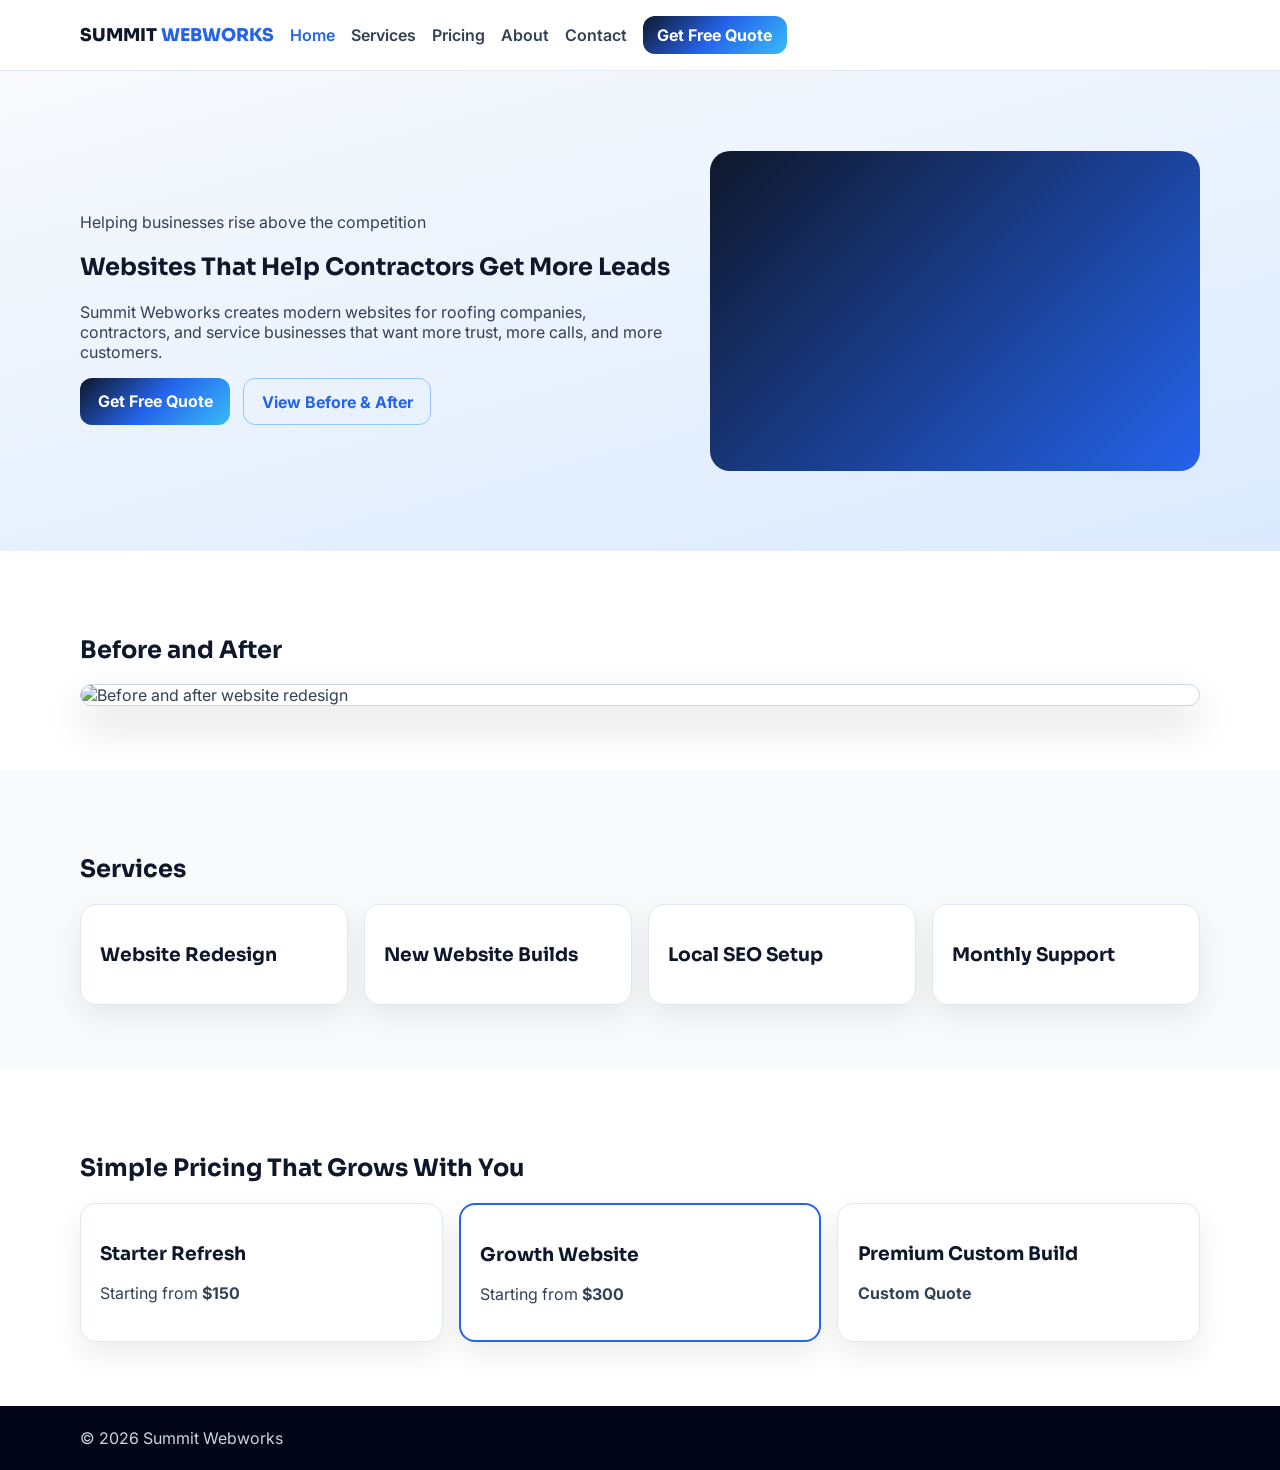
==== commit 10a96551: "Merge branch 'main' into codex/create-premium-multi-page-website-for-summit-webworks" ====
--- a/index.html
+++ b/index.html
@@ -1,55 +1,10 @@
-<!DOCTYPE html>
-<html lang="en">
-<head>
-  <meta charset="UTF-8" />
-  <meta name="viewport" content="width=device-width, initial-scale=1.0" />
-  <title>Summit Webworks</title>
-  <link rel="preconnect" href="https://fonts.googleapis.com" />
-  <link rel="preconnect" href="https://fonts.gstatic.com" crossorigin />
-  <link href="https://fonts.googleapis.com/css2?family=Inter:wght@400;600;700;800&family=Sora:wght@700;800&display=swap" rel="stylesheet" />
-  <link rel="stylesheet" href="styles.css" />
-</head>
+<!doctype html>
+<html lang="en"><head><meta charset="UTF-8"><meta name="viewport" content="width=device-width, initial-scale=1"><title>Summit Webworks</title><link rel="preconnect" href="https://fonts.googleapis.com"><link rel="preconnect" href="https://fonts.gstatic.com" crossorigin><link href="https://fonts.googleapis.com/css2?family=Inter:wght@400;600;700;800&family=Sora:wght@700;800&display=swap" rel="stylesheet"><link rel="stylesheet" href="styles.css"></head>
 <body>
-  <header class="site-header">
-    <nav class="container nav">
-      <a class="logo" href="index.html">SUMMIT <span>WEBWORKS</span></a>
-      <button class="nav-toggle" aria-label="Open menu">☰</button>
-      <ul class="nav-links" id="menu">
-        <li><a class="active" href="index.html">Home</a></li>
-        <li><a href="services.html">Services</a></li>
-        <li><a href="pricing.html">Pricing</a></li>
-        <li><a href="about.html">About</a></li>
-        <li><a href="contact.html">Contact</a></li>
-      </ul>
-      <a class="btn btn-sm" href="contact.html">Get Free Quote</a>
-    </nav>
-  </header>
-
-  <main>
-    <section class="hero">
-      <div class="container hero-grid">
-        <div>
-          <p class="eyebrow">Helping businesses rise above the competition</p>
-          <h1>Websites That Help Contractors Get More Leads</h1>
-          <p>Summit Webworks creates modern websites for roofing companies, contractors, and local businesses that want more trust, more calls, and more customers.</p>
-          <div class="hero-actions">
-            <a class="btn" href="contact.html">Get Free Quote</a>
-            <a class="btn btn-outline" href="#before-after">View Before & After</a>
-          </div>
-        </div>
-        <img class="hero-image" src="hero-uploaded.svg" alt="Before and after website redesign visual" />
-      </div>
-    </section>
-
-    <section class="section container" id="before-after">
-      <h2>Before and After</h2>
-      <img class="ba-image" src="hero-uploaded.svg" alt="Before and after redesign comparison" />
-    </section>
-  </main>
-
-  <footer class="site-footer">
-    <div class="container">© 2026 Summit Webworks</div>
-  </footer>
-  <script src="script.js"></script>
-</body>
-</html>
+<header class="site-header"><nav class="container nav"><a class="logo" href="index.html">SUMMIT <span>WEBWORKS</span></a><button class="nav-toggle">☰</button><ul class="nav-links"><li><a class="active" href="index.html">Home</a></li><li><a href="services.html">Services</a></li><li><a href="pricing.html">Pricing</a></li><li><a href="about.html">About</a></li><li><a href="contact.html">Contact</a></li></ul><a class="btn btn-sm" href="contact.html">Get Free Quote</a></nav></header>
+<main>
+<section class="hero"><div class="container grid"><div><p class="eyebrow">Helping businesses rise above the competition</p><h1>Websites That Help Contractors Get More Leads</h1><p>Summit Webworks creates modern websites for roofing companies, contractors, and service businesses that want more trust, more calls, and more customers.</p><div class="actions"><a class="btn" href="contact.html">Get Free Quote</a><a class="btn btn-outline" href="#before-after">View Before & After</a></div></div><div class="mock"></div></div></section>
+<section class="section container" id="before-after"><h2>Before and After</h2><img class="ba-image" src="assets/before-after-uploaded.png" alt="Before and after website redesign"></section>
+<section class="section alt"><div class="container"><h2>Services</h2><div class="cards"><article class="card"><h3>Website Redesign</h3></article><article class="card"><h3>New Website Builds</h3></article><article class="card"><h3>Local SEO Setup</h3></article><article class="card"><h3>Monthly Support</h3></article></div></div></section>
+<section class="section container"><h2>Simple Pricing That Grows With You</h2><div class="cards three"><article class="card"><h3>Starter Refresh</h3><p>Starting from <strong>$150</strong></p></article><article class="card featured"><h3>Growth Website</h3><p>Starting from <strong>$300</strong></p></article><article class="card"><h3>Premium Custom Build</h3><p><strong>Custom Quote</strong></p></article></div></section>
+</main><footer class="site-footer"><div class="container">© 2026 Summit Webworks</div></footer><script src="script.js"></script></body></html>
--- a/styles.css
+++ b/styles.css
@@ -1,20 +1 @@
-:root{--navy:#0F172A;--royal:#2563EB;--sky:#38BDF8;--white:#fff;--gray:#F8FAFC;--slate:#334155}
-*{box-sizing:border-box}
-body{margin:0;font-family:Inter,sans-serif;color:var(--slate);background:var(--white)}
-.container{width:min(1120px,92%);margin:auto}
-.site-header{position:sticky;top:0;z-index:20;background:rgba(255,255,255,.95);border-bottom:1px solid #e2e8f0}
-.nav{display:flex;align-items:center;gap:1rem;padding:1rem 0}
-.logo{text-decoration:none;font:800 1.1rem Sora,sans-serif;color:var(--navy)} .logo span{color:var(--royal)}
-.nav-links{display:flex;gap:1rem;list-style:none;margin:0;padding:0}.nav-links a{text-decoration:none;color:var(--slate);font-weight:600}.nav-links a.active{color:var(--royal)}
-.nav-toggle{display:none;border:0;background:none}
-.btn{display:inline-block;padding:.8rem 1.1rem;border-radius:12px;background:linear-gradient(135deg,#0F172A,#2563EB,#38BDF8);color:#fff;text-decoration:none;font-weight:700}
-.btn-outline{background:transparent;color:var(--royal);border:1px solid #93c5fd}.btn-sm{padding:.55rem .9rem}
-.hero{padding:4.5rem 0;background:linear-gradient(170deg,#f8fbff,#eaf1ff)}
-.hero-grid{display:grid;grid-template-columns:1.1fr .9fr;gap:2rem;align-items:center}
-.hero-image,.ba-image{width:100%;display:block;border-radius:18px;border:1px solid #cbd5e1;box-shadow:0 20px 40px rgba(2,6,23,.12)}
-.section{padding:4rem 0}
-.card-grid{display:grid;grid-template-columns:repeat(3,1fr);gap:1rem}.card{padding:1rem;border:1px solid #e2e8f0;border-radius:14px;background:#fff}
-.form{display:grid;gap:.8rem;max-width:760px}.form input,.form textarea{padding:.8rem;border:1px solid #cbd5e1;border-radius:10px}
-.site-footer{padding:1.4rem 0;background:#020617;color:#cbd5e1}
-@media (max-width:900px){.hero-grid,.card-grid{grid-template-columns:1fr 1fr}.nav-toggle{display:block}.nav-links{display:none;position:absolute;top:64px;right:4%;flex-direction:column;background:#fff;padding:1rem;border:1px solid #e2e8f0;border-radius:12px}.nav-links.open{display:flex}}
-@media (max-width:640px){.hero-grid,.card-grid{grid-template-columns:1fr}}
+:root{--navy:#0F172A;--royal:#2563EB;--sky:#38BDF8;--white:#fff;--gray:#F8FAFC;--slate:#334155}*{box-sizing:border-box}body{margin:0;font-family:Inter,sans-serif;color:var(--slate)}.container{width:min(1120px,92%);margin:auto}.site-header{position:sticky;top:0;background:#ffffffea;backdrop-filter:blur(8px);border-bottom:1px solid #e2e8f0}.nav{display:flex;align-items:center;gap:1rem;padding:1rem 0}.logo{text-decoration:none;font:800 1.1rem Sora,sans-serif;color:var(--navy)}.logo span{color:var(--royal)}.nav-links{display:flex;gap:1rem;list-style:none;margin:0;padding:0}.nav-links a{text-decoration:none;color:var(--slate);font-weight:600}.nav-links a.active{color:var(--royal)}.nav-toggle{display:none}.hero{padding:5rem 0;background:linear-gradient(165deg,#f8fafc,#dbeafe)}.grid{display:grid;grid-template-columns:1.1fr .9fr;gap:2rem;align-items:center}h1,h2,h3{color:var(--navy);font-family:Sora,sans-serif}.btn{display:inline-block;background:linear-gradient(135deg,#0F172A,#2563EB,#38BDF8);color:#fff;text-decoration:none;padding:.8rem 1.1rem;border-radius:12px;font-weight:700}.btn-outline{background:transparent;color:var(--royal);border:1px solid #93c5fd}.btn-sm{padding:.55rem .9rem}.actions{display:flex;gap:.8rem;flex-wrap:wrap}.mock{height:320px;border-radius:20px;background:linear-gradient(135deg,#0F172A,#2563EB)}.section{padding:4rem 0}.alt{background:var(--gray)}.cards{display:grid;grid-template-columns:repeat(4,1fr);gap:1rem}.cards.three{grid-template-columns:repeat(3,1fr)}.card{background:#fff;border:1px solid #e2e8f0;border-radius:16px;padding:1.2rem;box-shadow:0 12px 30px rgba(2,6,23,.08)}.featured{border:2px solid var(--royal)}.ba-image{width:100%;display:block;border-radius:16px;border:1px solid #cbd5e1;box-shadow:0 18px 42px rgba(2,6,23,.15)}.form{display:grid;gap:.8rem;max-width:720px}.form input,.form textarea{padding:.8rem;border:1px solid #cbd5e1;border-radius:10px}.site-footer{padding:1.4rem 0;background:#020617;color:#cbd5e1}@media (max-width:900px){.grid,.cards,.cards.three{grid-template-columns:1fr 1fr}.nav-toggle{display:block;background:none;border:none}.nav-links{display:none;position:absolute;right:4%;top:65px;flex-direction:column;background:#fff;padding:1rem;border:1px solid #e2e8f0;border-radius:12px}.nav-links.open{display:flex}}@media (max-width:640px){.grid,.cards,.cards.three{grid-template-columns:1fr}}
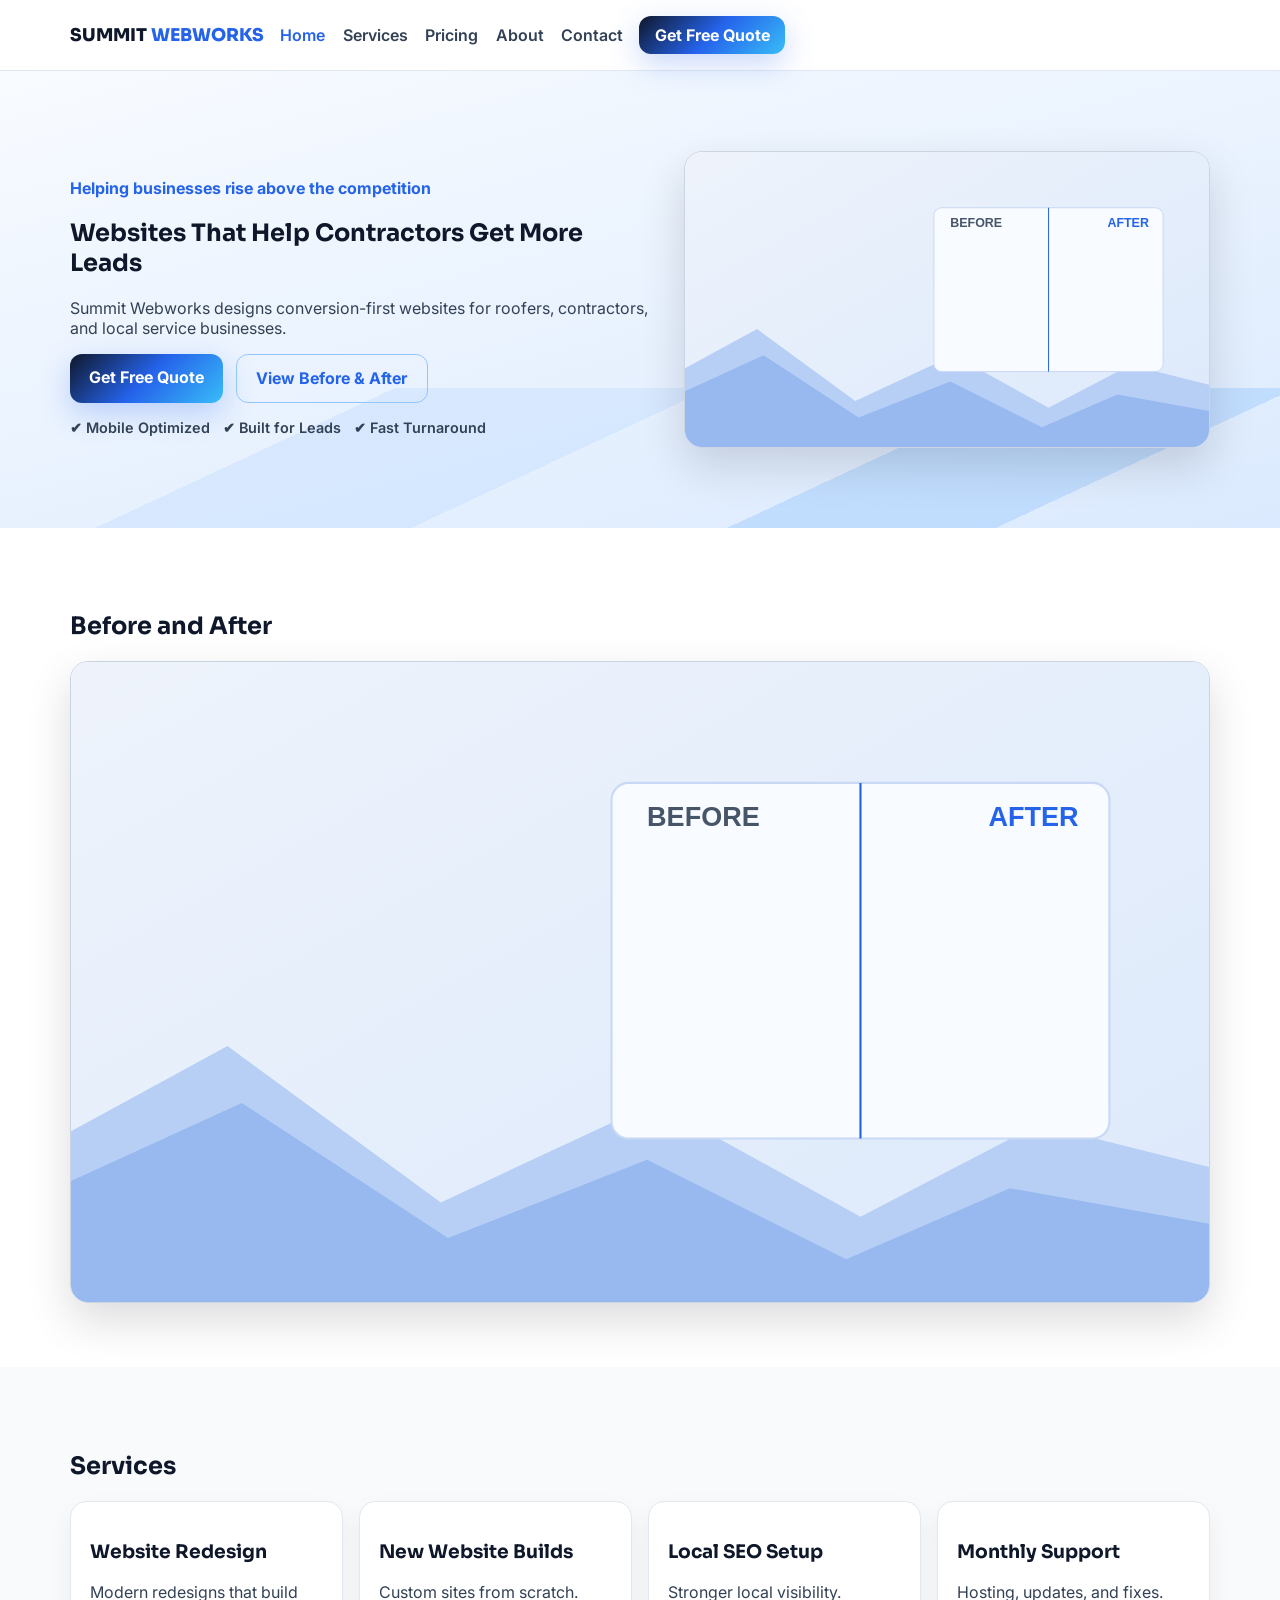
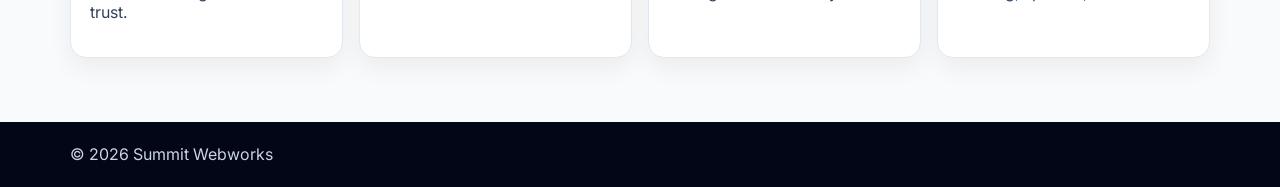
==== commit 3fc0d1d6: "Rewrite pages with premium visuals and fixed local image usage" ====
--- a/index.html
+++ b/index.html
@@ -1,10 +1,7 @@
-<!doctype html>
-<html lang="en"><head><meta charset="UTF-8"><meta name="viewport" content="width=device-width, initial-scale=1"><title>Summit Webworks</title><link rel="preconnect" href="https://fonts.googleapis.com"><link rel="preconnect" href="https://fonts.gstatic.com" crossorigin><link href="https://fonts.googleapis.com/css2?family=Inter:wght@400;600;700;800&family=Sora:wght@700;800&display=swap" rel="stylesheet"><link rel="stylesheet" href="styles.css"></head>
-<body>
-<header class="site-header"><nav class="container nav"><a class="logo" href="index.html">SUMMIT <span>WEBWORKS</span></a><button class="nav-toggle">☰</button><ul class="nav-links"><li><a class="active" href="index.html">Home</a></li><li><a href="services.html">Services</a></li><li><a href="pricing.html">Pricing</a></li><li><a href="about.html">About</a></li><li><a href="contact.html">Contact</a></li></ul><a class="btn btn-sm" href="contact.html">Get Free Quote</a></nav></header>
-<main>
-<section class="hero"><div class="container grid"><div><p class="eyebrow">Helping businesses rise above the competition</p><h1>Websites That Help Contractors Get More Leads</h1><p>Summit Webworks creates modern websites for roofing companies, contractors, and service businesses that want more trust, more calls, and more customers.</p><div class="actions"><a class="btn" href="contact.html">Get Free Quote</a><a class="btn btn-outline" href="#before-after">View Before & After</a></div></div><div class="mock"></div></div></section>
-<section class="section container" id="before-after"><h2>Before and After</h2><img class="ba-image" src="assets/before-after-uploaded.png" alt="Before and after website redesign"></section>
-<section class="section alt"><div class="container"><h2>Services</h2><div class="cards"><article class="card"><h3>Website Redesign</h3></article><article class="card"><h3>New Website Builds</h3></article><article class="card"><h3>Local SEO Setup</h3></article><article class="card"><h3>Monthly Support</h3></article></div></div></section>
-<section class="section container"><h2>Simple Pricing That Grows With You</h2><div class="cards three"><article class="card"><h3>Starter Refresh</h3><p>Starting from <strong>$150</strong></p></article><article class="card featured"><h3>Growth Website</h3><p>Starting from <strong>$300</strong></p></article><article class="card"><h3>Premium Custom Build</h3><p><strong>Custom Quote</strong></p></article></div></section>
-</main><footer class="site-footer"><div class="container">© 2026 Summit Webworks</div></footer><script src="script.js"></script></body></html>
+<!DOCTYPE html>
+<html lang="en"><head><meta charset="UTF-8"><meta name="viewport" content="width=device-width, initial-scale=1"><title>Summit Webworks</title><link rel="preconnect" href="https://fonts.googleapis.com"><link rel="preconnect" href="https://fonts.gstatic.com" crossorigin><link href="https://fonts.googleapis.com/css2?family=Inter:wght@400;500;700;800&family=Sora:wght@700;800&display=swap" rel="stylesheet"><link rel="stylesheet" href="styles.css"></head>
+<body><header class="site-header"><nav class="container nav"><a class="logo" href="index.html">SUMMIT <span>WEBWORKS</span></a><button class="nav-toggle">☰</button><ul class="nav-links"><li><a class="active" href="index.html">Home</a></li><li><a href="services.html">Services</a></li><li><a href="pricing.html">Pricing</a></li><li><a href="about.html">About</a></li><li><a href="contact.html">Contact</a></li></ul><a class="btn btn-sm" href="contact.html">Get Free Quote</a></nav></header>
+<main><section class="hero"><div class="mountains"></div><div class="container hero-grid"><div><p class="eyebrow">Helping businesses rise above the competition</p><h1>Websites That Help Contractors Get More Leads</h1><p>Summit Webworks designs conversion-first websites for roofers, contractors, and local service businesses.</p><div class="hero-actions"><a class="btn" href="contact.html">Get Free Quote</a><a class="btn btn-outline" href="#before-after">View Before & After</a></div><div class="trust"><span>✔ Mobile Optimized</span><span>✔ Built for Leads</span><span>✔ Fast Turnaround</span></div></div><img class="hero-image" src="hero-uploaded.svg" alt="Before and after website redesign"></div></section>
+<section class="section container" id="before-after"><h2>Before and After</h2><img class="feature-image" src="hero-uploaded.svg" alt="Before and after comparison image"></section>
+<section class="section alt"><div class="container"><h2>Services</h2><div class="grid cards-4"><article class="card"><h3>Website Redesign</h3><p>Modern redesigns that build trust.</p></article><article class="card"><h3>New Website Builds</h3><p>Custom sites from scratch.</p></article><article class="card"><h3>Local SEO Setup</h3><p>Stronger local visibility.</p></article><article class="card"><h3>Monthly Support</h3><p>Hosting, updates, and fixes.</p></article></div></div></section></main>
+<footer class="site-footer"><div class="container">© 2026 Summit Webworks</div></footer><script src="script.js"></script></body></html>
--- a/styles.css
+++ b/styles.css
@@ -1 +1 @@
-:root{--navy:#0F172A;--royal:#2563EB;--sky:#38BDF8;--white:#fff;--gray:#F8FAFC;--slate:#334155}*{box-sizing:border-box}body{margin:0;font-family:Inter,sans-serif;color:var(--slate)}.container{width:min(1120px,92%);margin:auto}.site-header{position:sticky;top:0;background:#ffffffea;backdrop-filter:blur(8px);border-bottom:1px solid #e2e8f0}.nav{display:flex;align-items:center;gap:1rem;padding:1rem 0}.logo{text-decoration:none;font:800 1.1rem Sora,sans-serif;color:var(--navy)}.logo span{color:var(--royal)}.nav-links{display:flex;gap:1rem;list-style:none;margin:0;padding:0}.nav-links a{text-decoration:none;color:var(--slate);font-weight:600}.nav-links a.active{color:var(--royal)}.nav-toggle{display:none}.hero{padding:5rem 0;background:linear-gradient(165deg,#f8fafc,#dbeafe)}.grid{display:grid;grid-template-columns:1.1fr .9fr;gap:2rem;align-items:center}h1,h2,h3{color:var(--navy);font-family:Sora,sans-serif}.btn{display:inline-block;background:linear-gradient(135deg,#0F172A,#2563EB,#38BDF8);color:#fff;text-decoration:none;padding:.8rem 1.1rem;border-radius:12px;font-weight:700}.btn-outline{background:transparent;color:var(--royal);border:1px solid #93c5fd}.btn-sm{padding:.55rem .9rem}.actions{display:flex;gap:.8rem;flex-wrap:wrap}.mock{height:320px;border-radius:20px;background:linear-gradient(135deg,#0F172A,#2563EB)}.section{padding:4rem 0}.alt{background:var(--gray)}.cards{display:grid;grid-template-columns:repeat(4,1fr);gap:1rem}.cards.three{grid-template-columns:repeat(3,1fr)}.card{background:#fff;border:1px solid #e2e8f0;border-radius:16px;padding:1.2rem;box-shadow:0 12px 30px rgba(2,6,23,.08)}.featured{border:2px solid var(--royal)}.ba-image{width:100%;display:block;border-radius:16px;border:1px solid #cbd5e1;box-shadow:0 18px 42px rgba(2,6,23,.15)}.form{display:grid;gap:.8rem;max-width:720px}.form input,.form textarea{padding:.8rem;border:1px solid #cbd5e1;border-radius:10px}.site-footer{padding:1.4rem 0;background:#020617;color:#cbd5e1}@media (max-width:900px){.grid,.cards,.cards.three{grid-template-columns:1fr 1fr}.nav-toggle{display:block;background:none;border:none}.nav-links{display:none;position:absolute;right:4%;top:65px;flex-direction:column;background:#fff;padding:1rem;border:1px solid #e2e8f0;border-radius:12px}.nav-links.open{display:flex}}@media (max-width:640px){.grid,.cards,.cards.three{grid-template-columns:1fr}}
+:root{--navy:#0F172A;--royal:#2563EB;--sky:#38BDF8;--white:#fff;--gray:#F8FAFC;--slate:#334155}*{box-sizing:border-box}body{margin:0;font-family:Inter,sans-serif;color:var(--slate);background:var(--white)}.container{width:min(1140px,92%);margin:auto}.site-header{position:sticky;top:0;z-index:50;background:rgba(255,255,255,.95);border-bottom:1px solid #e2e8f0;backdrop-filter:blur(6px)}.nav{display:flex;align-items:center;gap:1rem;padding:1rem 0}.logo{text-decoration:none;font:800 1.1rem Sora,sans-serif;color:var(--navy)}.logo span{color:var(--royal)}.nav-links{display:flex;gap:1.1rem;list-style:none;margin:0;padding:0}.nav-links a{text-decoration:none;color:var(--slate);font-weight:600}.nav-links a.active,.nav-links a:hover{color:var(--royal)}.nav-toggle{display:none;border:0;background:none}.btn{display:inline-block;padding:.85rem 1.2rem;border-radius:12px;background:linear-gradient(135deg,#0F172A,#2563EB,#38BDF8);color:#fff;text-decoration:none;font-weight:700;box-shadow:0 10px 30px rgba(37,99,235,.25)}.btn-outline{background:transparent;color:var(--royal);border:1px solid #93c5fd;box-shadow:none}.btn-sm{padding:.55rem .95rem}.hero{position:relative;padding:5rem 0;background:linear-gradient(165deg,#f8fbff,#dbeafe)}.mountains{position:absolute;inset:auto 0 0;height:140px;background:linear-gradient(155deg,transparent 0 25%,#bfdbfe66 25% 45%,transparent 45% 65%,#93c5fd66 65% 82%,transparent 82%)}.hero-grid{display:grid;grid-template-columns:1.05fr .95fr;gap:2rem;align-items:center;position:relative}.eyebrow{font-weight:700;color:var(--royal)}h1,h2,h3{font-family:Sora,sans-serif;color:var(--navy)}.hero-actions{display:flex;gap:.8rem;flex-wrap:wrap}.trust{display:flex;gap:.8rem;flex-wrap:wrap;margin-top:1rem;font-size:.9rem;font-weight:600}.hero-image,.feature-image{width:100%;display:block;border-radius:18px;border:1px solid #cbd5e1;box-shadow:0 18px 45px rgba(2,6,23,.14)}.section{padding:4rem 0}.alt{background:var(--gray)}.grid{display:grid;gap:1rem}.cards-4{grid-template-columns:repeat(4,1fr)}.cards-3{grid-template-columns:repeat(3,1fr)}.card{background:#fff;border:1px solid #e2e8f0;border-radius:16px;padding:1.2rem;box-shadow:0 10px 24px rgba(2,6,23,.06)}.featured{border:2px solid var(--royal)}.form{display:grid;gap:.8rem;max-width:760px}.form input,.form textarea{padding:.8rem;border:1px solid #cbd5e1;border-radius:10px}.site-footer{padding:1.4rem 0;background:#020617;color:#cbd5e1}@media (max-width:980px){.hero-grid,.cards-4,.cards-3{grid-template-columns:1fr 1fr}.nav-toggle{display:block}.nav-links{display:none;position:absolute;top:68px;right:4%;flex-direction:column;background:#fff;border:1px solid #e2e8f0;border-radius:12px;padding:1rem}.nav-links.open{display:flex}}@media (max-width:680px){.hero-grid,.cards-4,.cards-3{grid-template-columns:1fr}}
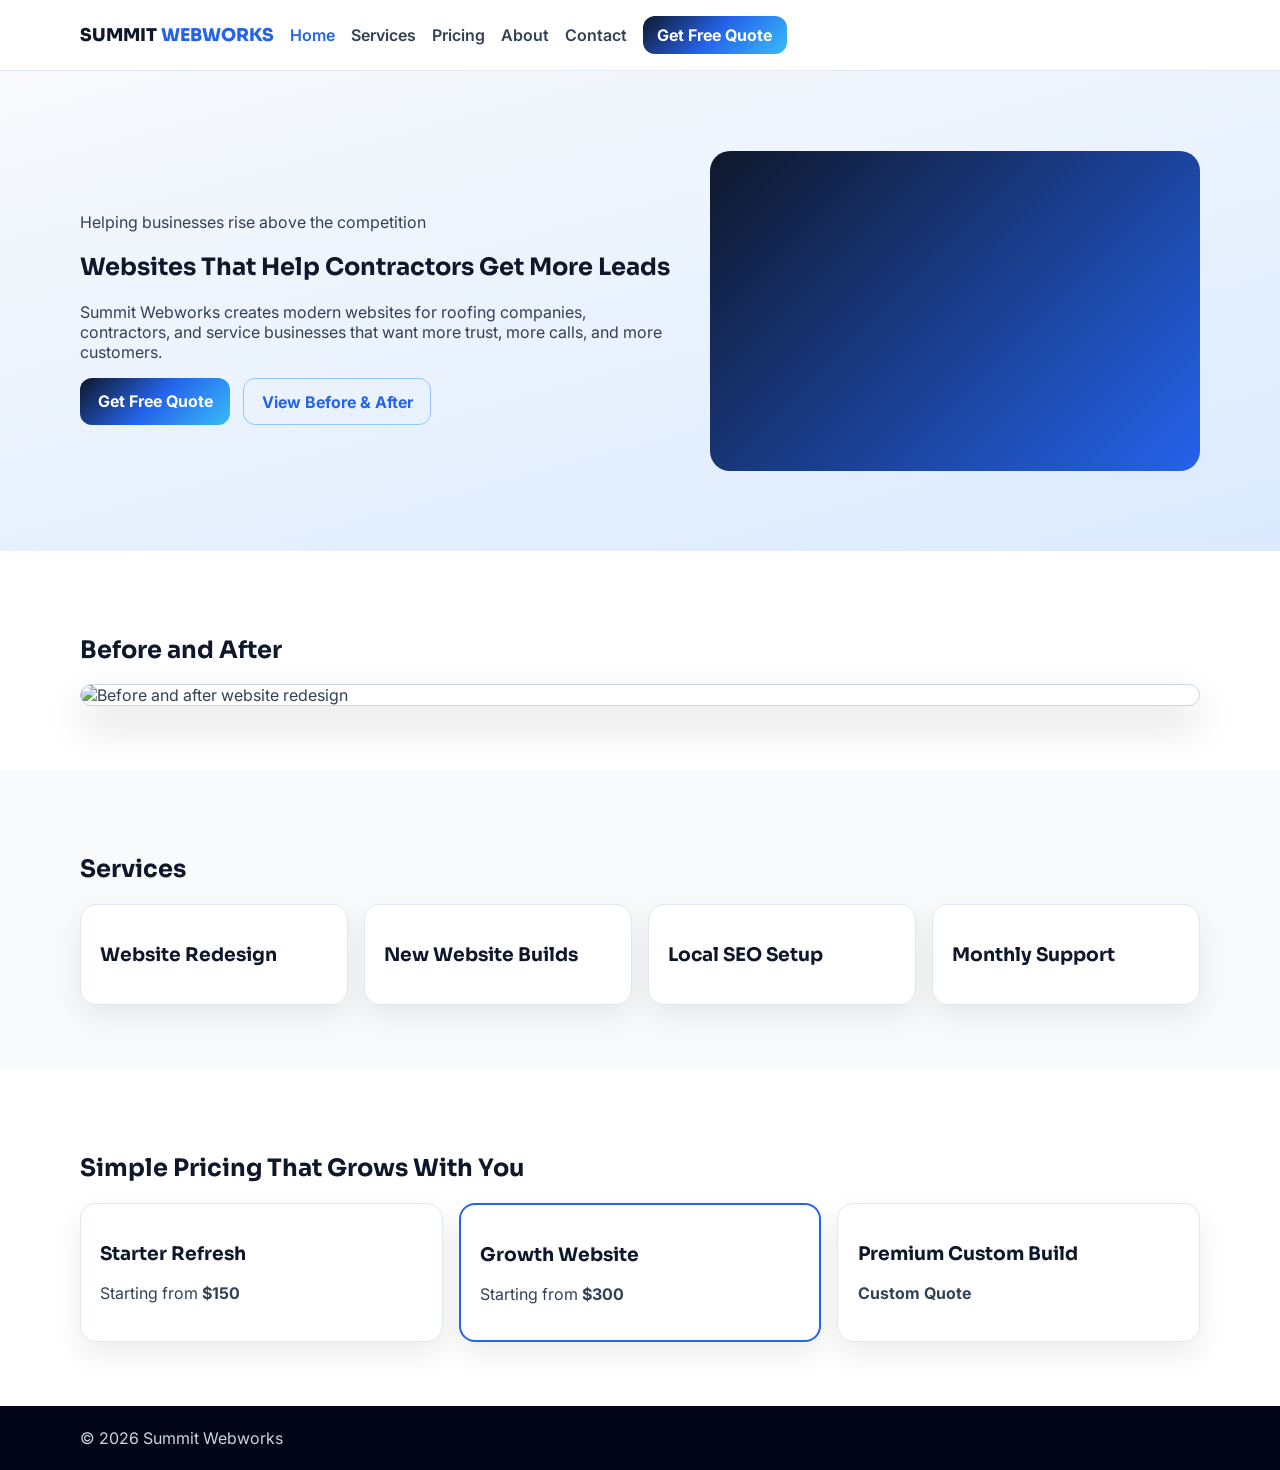
==== commit cbf0d979: "Merge branch 'main' into codex/create-premium-multi-page-website-for-summit-webworks-ie0jya" ====
--- a/index.html
+++ b/index.html
@@ -1,7 +1,10 @@
-<!DOCTYPE html>
-<html lang="en"><head><meta charset="UTF-8"><meta name="viewport" content="width=device-width, initial-scale=1"><title>Summit Webworks</title><link rel="preconnect" href="https://fonts.googleapis.com"><link rel="preconnect" href="https://fonts.gstatic.com" crossorigin><link href="https://fonts.googleapis.com/css2?family=Inter:wght@400;500;700;800&family=Sora:wght@700;800&display=swap" rel="stylesheet"><link rel="stylesheet" href="styles.css"></head>
-<body><header class="site-header"><nav class="container nav"><a class="logo" href="index.html">SUMMIT <span>WEBWORKS</span></a><button class="nav-toggle">☰</button><ul class="nav-links"><li><a class="active" href="index.html">Home</a></li><li><a href="services.html">Services</a></li><li><a href="pricing.html">Pricing</a></li><li><a href="about.html">About</a></li><li><a href="contact.html">Contact</a></li></ul><a class="btn btn-sm" href="contact.html">Get Free Quote</a></nav></header>
-<main><section class="hero"><div class="mountains"></div><div class="container hero-grid"><div><p class="eyebrow">Helping businesses rise above the competition</p><h1>Websites That Help Contractors Get More Leads</h1><p>Summit Webworks designs conversion-first websites for roofers, contractors, and local service businesses.</p><div class="hero-actions"><a class="btn" href="contact.html">Get Free Quote</a><a class="btn btn-outline" href="#before-after">View Before & After</a></div><div class="trust"><span>✔ Mobile Optimized</span><span>✔ Built for Leads</span><span>✔ Fast Turnaround</span></div></div><img class="hero-image" src="hero-uploaded.svg" alt="Before and after website redesign"></div></section>
-<section class="section container" id="before-after"><h2>Before and After</h2><img class="feature-image" src="hero-uploaded.svg" alt="Before and after comparison image"></section>
-<section class="section alt"><div class="container"><h2>Services</h2><div class="grid cards-4"><article class="card"><h3>Website Redesign</h3><p>Modern redesigns that build trust.</p></article><article class="card"><h3>New Website Builds</h3><p>Custom sites from scratch.</p></article><article class="card"><h3>Local SEO Setup</h3><p>Stronger local visibility.</p></article><article class="card"><h3>Monthly Support</h3><p>Hosting, updates, and fixes.</p></article></div></div></section></main>
-<footer class="site-footer"><div class="container">© 2026 Summit Webworks</div></footer><script src="script.js"></script></body></html>
+<!doctype html>
+<html lang="en"><head><meta charset="UTF-8"><meta name="viewport" content="width=device-width, initial-scale=1"><title>Summit Webworks</title><link rel="preconnect" href="https://fonts.googleapis.com"><link rel="preconnect" href="https://fonts.gstatic.com" crossorigin><link href="https://fonts.googleapis.com/css2?family=Inter:wght@400;600;700;800&family=Sora:wght@700;800&display=swap" rel="stylesheet"><link rel="stylesheet" href="styles.css"></head>
+<body>
+<header class="site-header"><nav class="container nav"><a class="logo" href="index.html">SUMMIT <span>WEBWORKS</span></a><button class="nav-toggle">☰</button><ul class="nav-links"><li><a class="active" href="index.html">Home</a></li><li><a href="services.html">Services</a></li><li><a href="pricing.html">Pricing</a></li><li><a href="about.html">About</a></li><li><a href="contact.html">Contact</a></li></ul><a class="btn btn-sm" href="contact.html">Get Free Quote</a></nav></header>
+<main>
+<section class="hero"><div class="container grid"><div><p class="eyebrow">Helping businesses rise above the competition</p><h1>Websites That Help Contractors Get More Leads</h1><p>Summit Webworks creates modern websites for roofing companies, contractors, and service businesses that want more trust, more calls, and more customers.</p><div class="actions"><a class="btn" href="contact.html">Get Free Quote</a><a class="btn btn-outline" href="#before-after">View Before & After</a></div></div><div class="mock"></div></div></section>
+<section class="section container" id="before-after"><h2>Before and After</h2><img class="ba-image" src="assets/before-after-uploaded.png" alt="Before and after website redesign"></section>
+<section class="section alt"><div class="container"><h2>Services</h2><div class="cards"><article class="card"><h3>Website Redesign</h3></article><article class="card"><h3>New Website Builds</h3></article><article class="card"><h3>Local SEO Setup</h3></article><article class="card"><h3>Monthly Support</h3></article></div></div></section>
+<section class="section container"><h2>Simple Pricing That Grows With You</h2><div class="cards three"><article class="card"><h3>Starter Refresh</h3><p>Starting from <strong>$150</strong></p></article><article class="card featured"><h3>Growth Website</h3><p>Starting from <strong>$300</strong></p></article><article class="card"><h3>Premium Custom Build</h3><p><strong>Custom Quote</strong></p></article></div></section>
+</main><footer class="site-footer"><div class="container">© 2026 Summit Webworks</div></footer><script src="script.js"></script></body></html>
--- a/styles.css
+++ b/styles.css
@@ -1 +1 @@
-:root{--navy:#0F172A;--royal:#2563EB;--sky:#38BDF8;--white:#fff;--gray:#F8FAFC;--slate:#334155}*{box-sizing:border-box}body{margin:0;font-family:Inter,sans-serif;color:var(--slate);background:var(--white)}.container{width:min(1140px,92%);margin:auto}.site-header{position:sticky;top:0;z-index:50;background:rgba(255,255,255,.95);border-bottom:1px solid #e2e8f0;backdrop-filter:blur(6px)}.nav{display:flex;align-items:center;gap:1rem;padding:1rem 0}.logo{text-decoration:none;font:800 1.1rem Sora,sans-serif;color:var(--navy)}.logo span{color:var(--royal)}.nav-links{display:flex;gap:1.1rem;list-style:none;margin:0;padding:0}.nav-links a{text-decoration:none;color:var(--slate);font-weight:600}.nav-links a.active,.nav-links a:hover{color:var(--royal)}.nav-toggle{display:none;border:0;background:none}.btn{display:inline-block;padding:.85rem 1.2rem;border-radius:12px;background:linear-gradient(135deg,#0F172A,#2563EB,#38BDF8);color:#fff;text-decoration:none;font-weight:700;box-shadow:0 10px 30px rgba(37,99,235,.25)}.btn-outline{background:transparent;color:var(--royal);border:1px solid #93c5fd;box-shadow:none}.btn-sm{padding:.55rem .95rem}.hero{position:relative;padding:5rem 0;background:linear-gradient(165deg,#f8fbff,#dbeafe)}.mountains{position:absolute;inset:auto 0 0;height:140px;background:linear-gradient(155deg,transparent 0 25%,#bfdbfe66 25% 45%,transparent 45% 65%,#93c5fd66 65% 82%,transparent 82%)}.hero-grid{display:grid;grid-template-columns:1.05fr .95fr;gap:2rem;align-items:center;position:relative}.eyebrow{font-weight:700;color:var(--royal)}h1,h2,h3{font-family:Sora,sans-serif;color:var(--navy)}.hero-actions{display:flex;gap:.8rem;flex-wrap:wrap}.trust{display:flex;gap:.8rem;flex-wrap:wrap;margin-top:1rem;font-size:.9rem;font-weight:600}.hero-image,.feature-image{width:100%;display:block;border-radius:18px;border:1px solid #cbd5e1;box-shadow:0 18px 45px rgba(2,6,23,.14)}.section{padding:4rem 0}.alt{background:var(--gray)}.grid{display:grid;gap:1rem}.cards-4{grid-template-columns:repeat(4,1fr)}.cards-3{grid-template-columns:repeat(3,1fr)}.card{background:#fff;border:1px solid #e2e8f0;border-radius:16px;padding:1.2rem;box-shadow:0 10px 24px rgba(2,6,23,.06)}.featured{border:2px solid var(--royal)}.form{display:grid;gap:.8rem;max-width:760px}.form input,.form textarea{padding:.8rem;border:1px solid #cbd5e1;border-radius:10px}.site-footer{padding:1.4rem 0;background:#020617;color:#cbd5e1}@media (max-width:980px){.hero-grid,.cards-4,.cards-3{grid-template-columns:1fr 1fr}.nav-toggle{display:block}.nav-links{display:none;position:absolute;top:68px;right:4%;flex-direction:column;background:#fff;border:1px solid #e2e8f0;border-radius:12px;padding:1rem}.nav-links.open{display:flex}}@media (max-width:680px){.hero-grid,.cards-4,.cards-3{grid-template-columns:1fr}}
+:root{--navy:#0F172A;--royal:#2563EB;--sky:#38BDF8;--white:#fff;--gray:#F8FAFC;--slate:#334155}*{box-sizing:border-box}body{margin:0;font-family:Inter,sans-serif;color:var(--slate)}.container{width:min(1120px,92%);margin:auto}.site-header{position:sticky;top:0;background:#ffffffea;backdrop-filter:blur(8px);border-bottom:1px solid #e2e8f0}.nav{display:flex;align-items:center;gap:1rem;padding:1rem 0}.logo{text-decoration:none;font:800 1.1rem Sora,sans-serif;color:var(--navy)}.logo span{color:var(--royal)}.nav-links{display:flex;gap:1rem;list-style:none;margin:0;padding:0}.nav-links a{text-decoration:none;color:var(--slate);font-weight:600}.nav-links a.active{color:var(--royal)}.nav-toggle{display:none}.hero{padding:5rem 0;background:linear-gradient(165deg,#f8fafc,#dbeafe)}.grid{display:grid;grid-template-columns:1.1fr .9fr;gap:2rem;align-items:center}h1,h2,h3{color:var(--navy);font-family:Sora,sans-serif}.btn{display:inline-block;background:linear-gradient(135deg,#0F172A,#2563EB,#38BDF8);color:#fff;text-decoration:none;padding:.8rem 1.1rem;border-radius:12px;font-weight:700}.btn-outline{background:transparent;color:var(--royal);border:1px solid #93c5fd}.btn-sm{padding:.55rem .9rem}.actions{display:flex;gap:.8rem;flex-wrap:wrap}.mock{height:320px;border-radius:20px;background:linear-gradient(135deg,#0F172A,#2563EB)}.section{padding:4rem 0}.alt{background:var(--gray)}.cards{display:grid;grid-template-columns:repeat(4,1fr);gap:1rem}.cards.three{grid-template-columns:repeat(3,1fr)}.card{background:#fff;border:1px solid #e2e8f0;border-radius:16px;padding:1.2rem;box-shadow:0 12px 30px rgba(2,6,23,.08)}.featured{border:2px solid var(--royal)}.ba-image{width:100%;display:block;border-radius:16px;border:1px solid #cbd5e1;box-shadow:0 18px 42px rgba(2,6,23,.15)}.form{display:grid;gap:.8rem;max-width:720px}.form input,.form textarea{padding:.8rem;border:1px solid #cbd5e1;border-radius:10px}.site-footer{padding:1.4rem 0;background:#020617;color:#cbd5e1}@media (max-width:900px){.grid,.cards,.cards.three{grid-template-columns:1fr 1fr}.nav-toggle{display:block;background:none;border:none}.nav-links{display:none;position:absolute;right:4%;top:65px;flex-direction:column;background:#fff;padding:1rem;border:1px solid #e2e8f0;border-radius:12px}.nav-links.open{display:flex}}@media (max-width:640px){.grid,.cards,.cards.three{grid-template-columns:1fr}}
